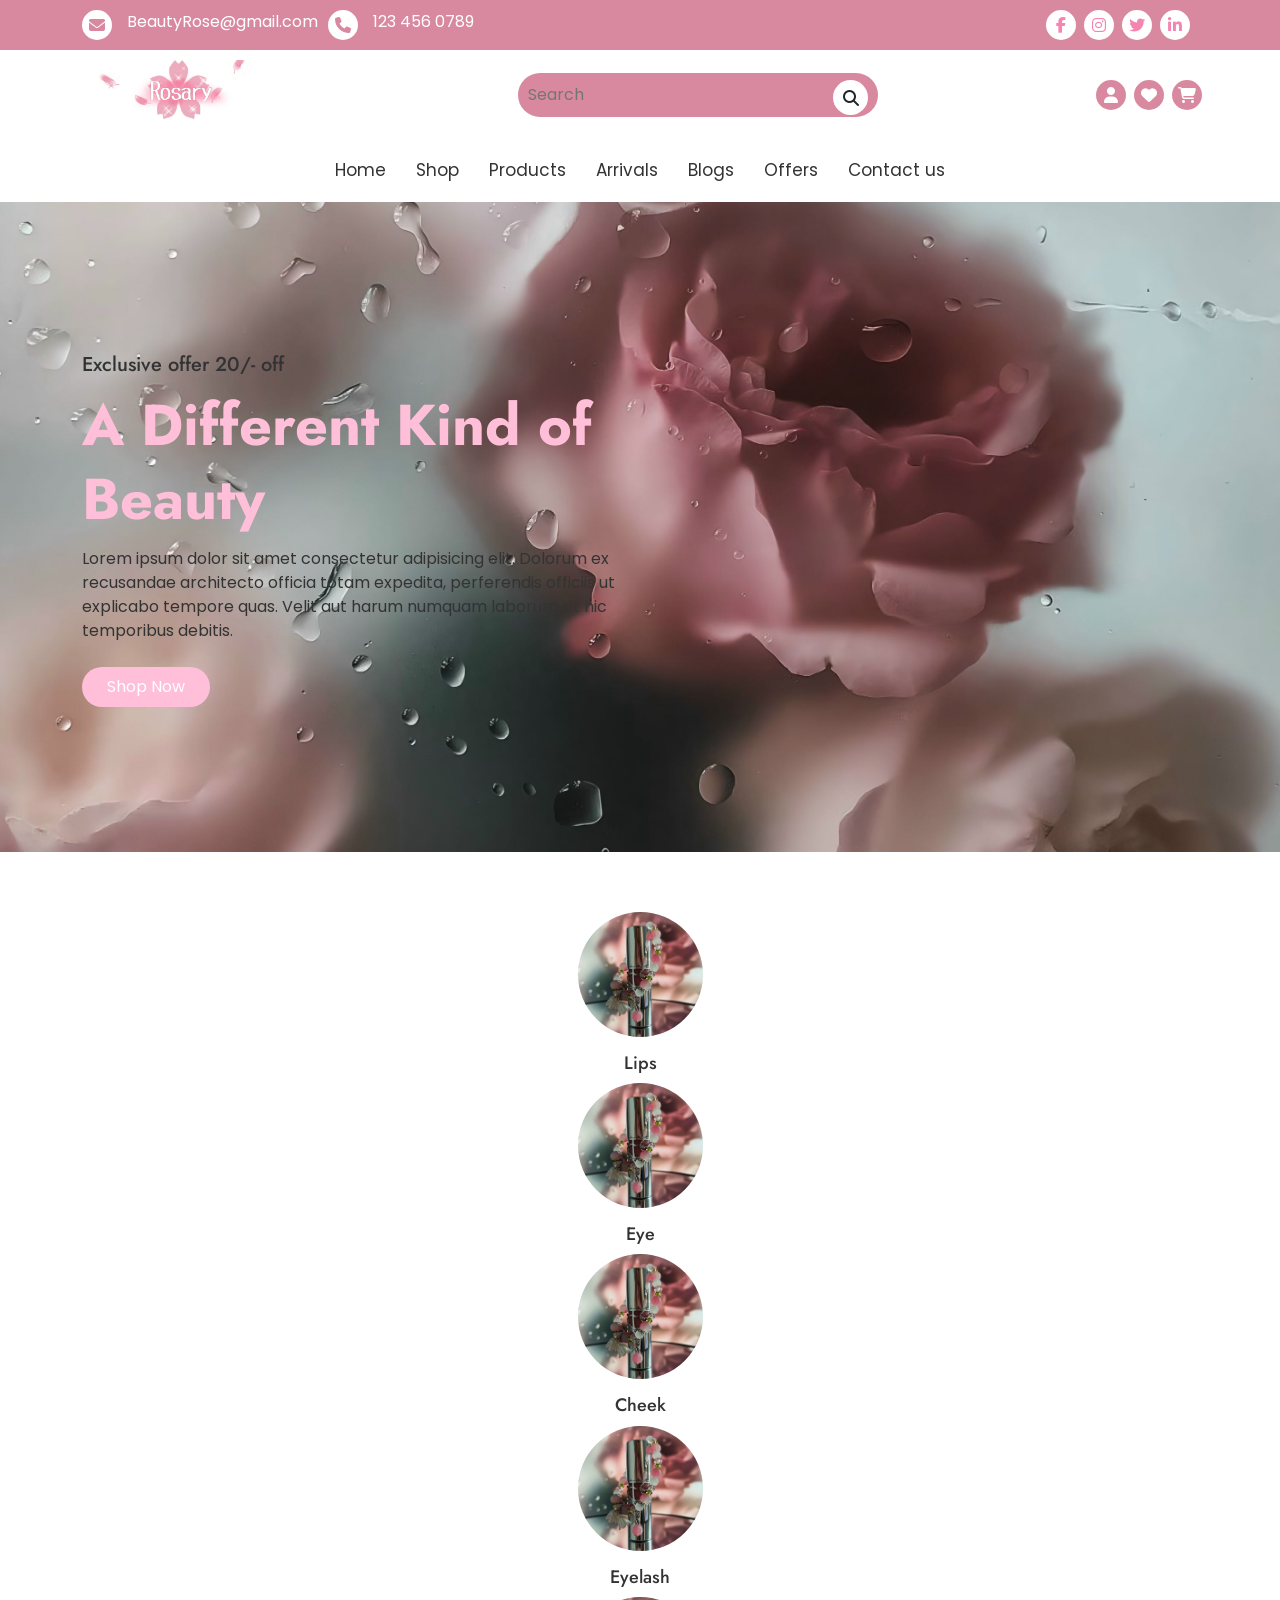
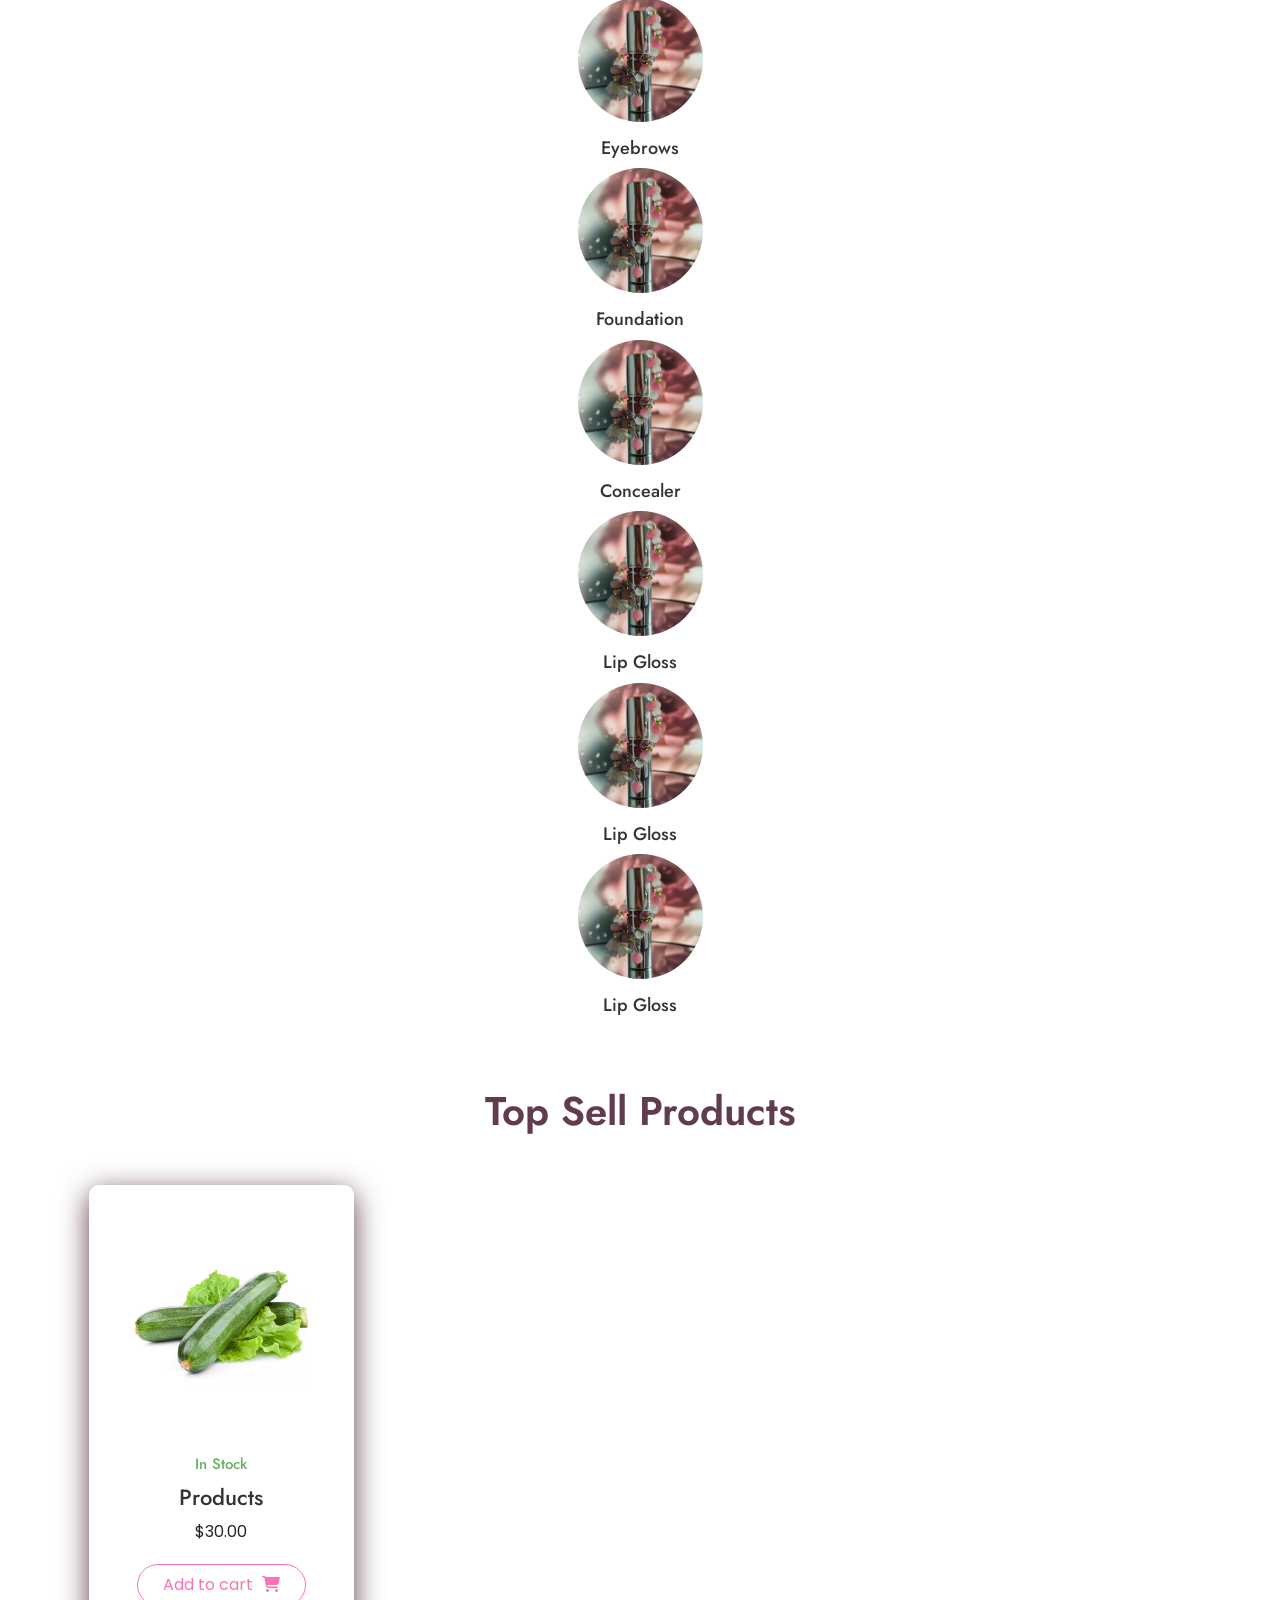
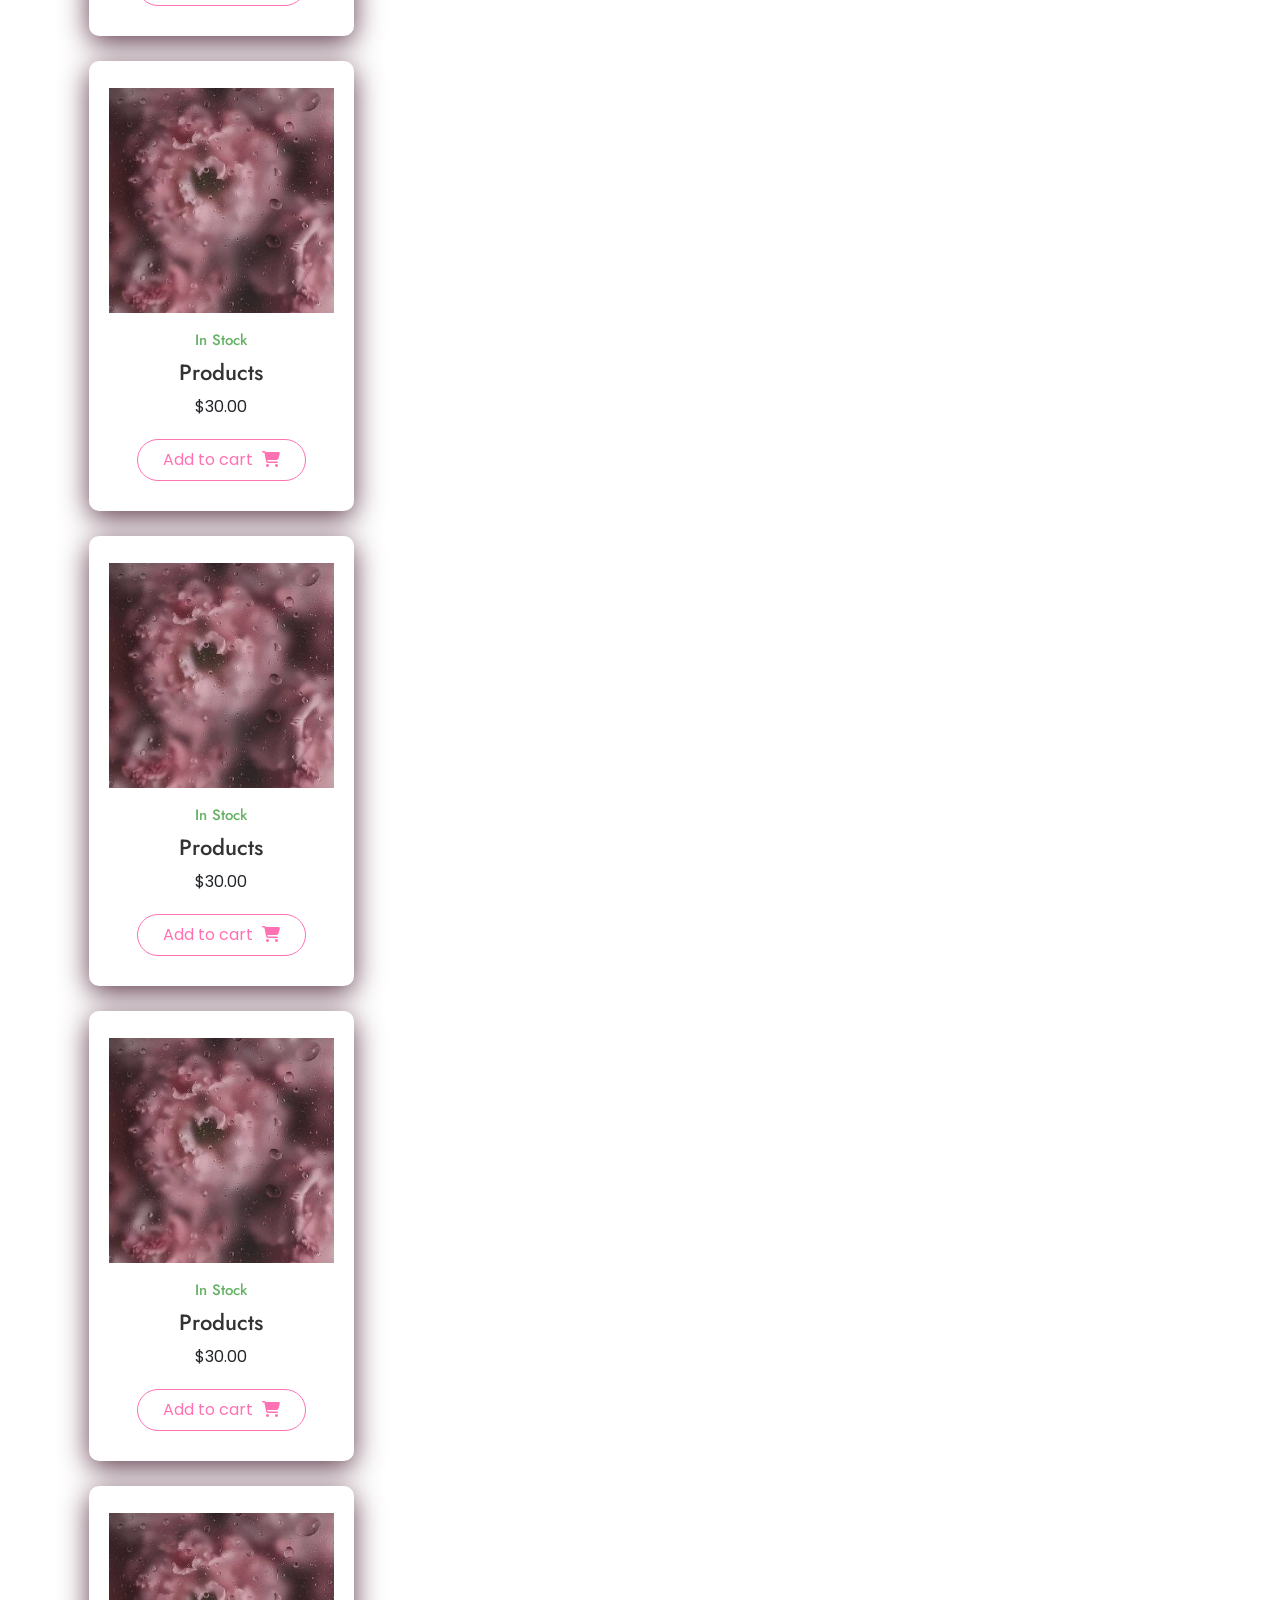
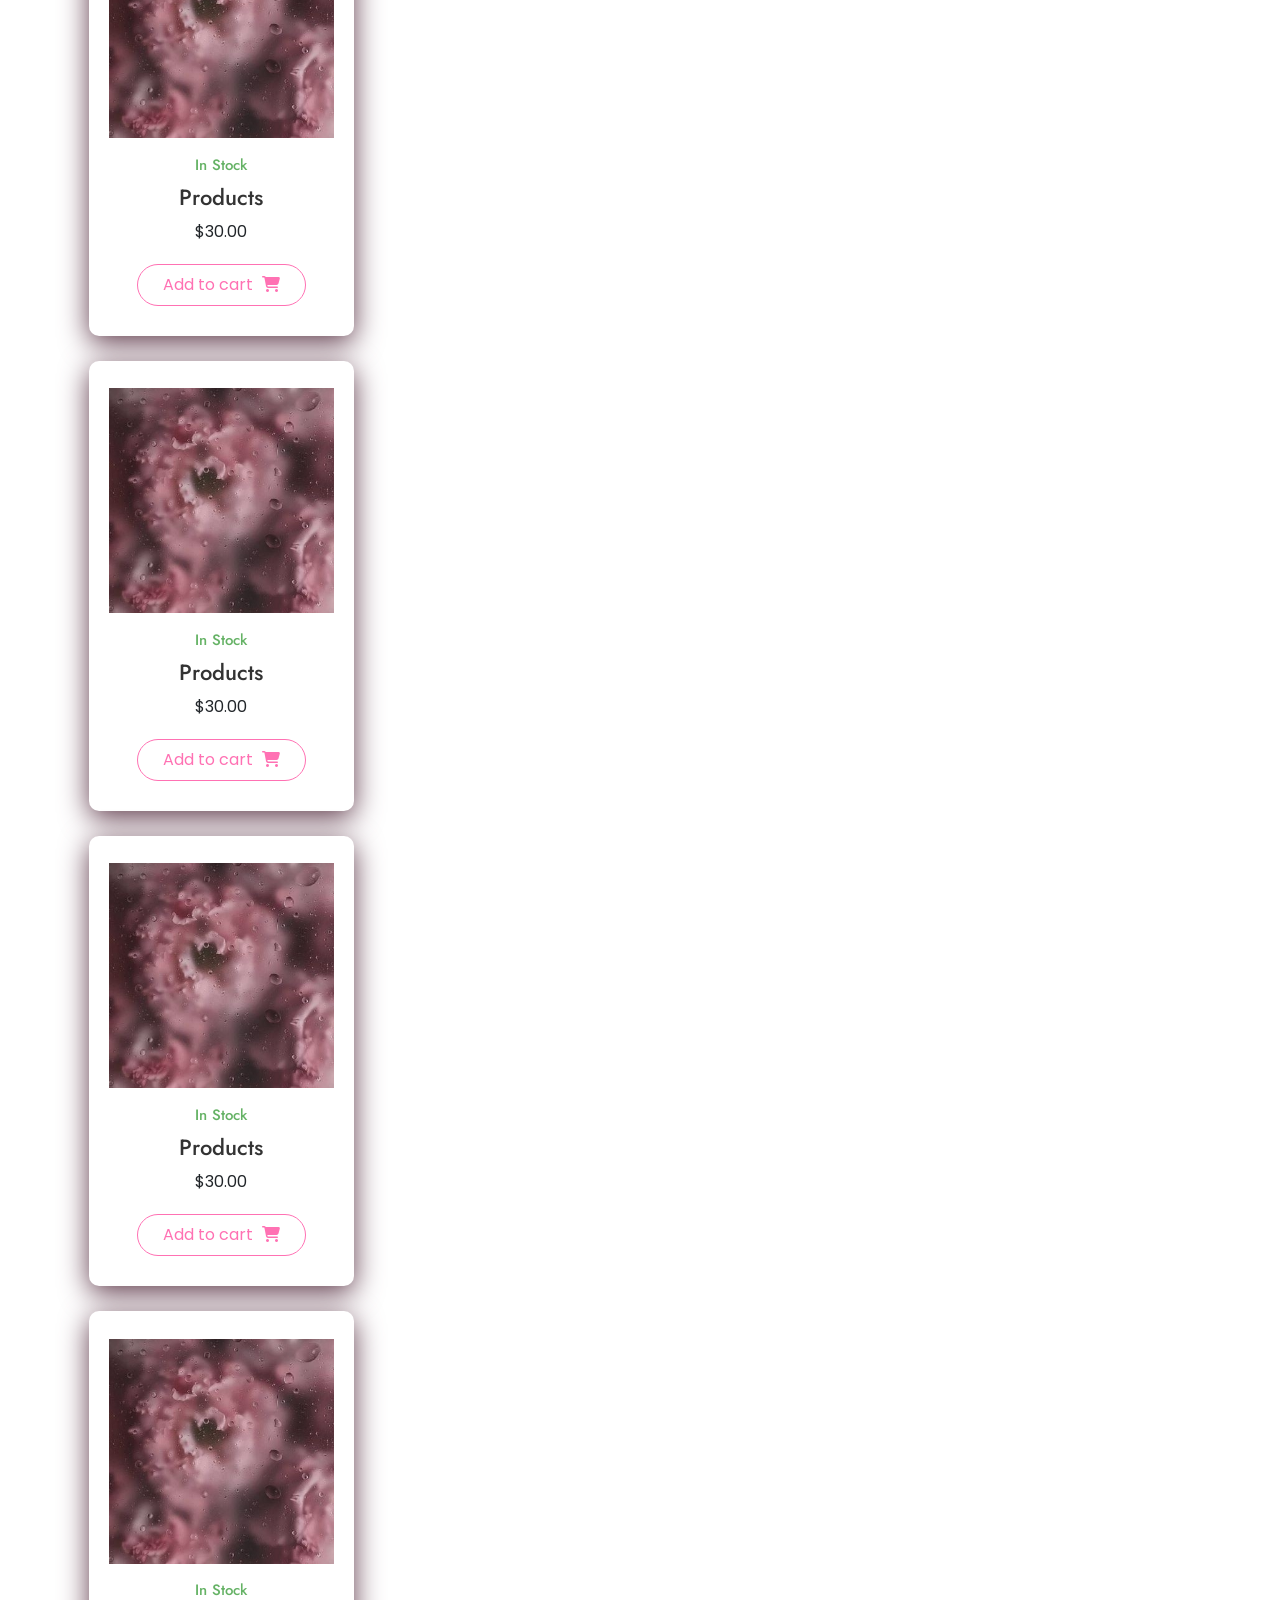
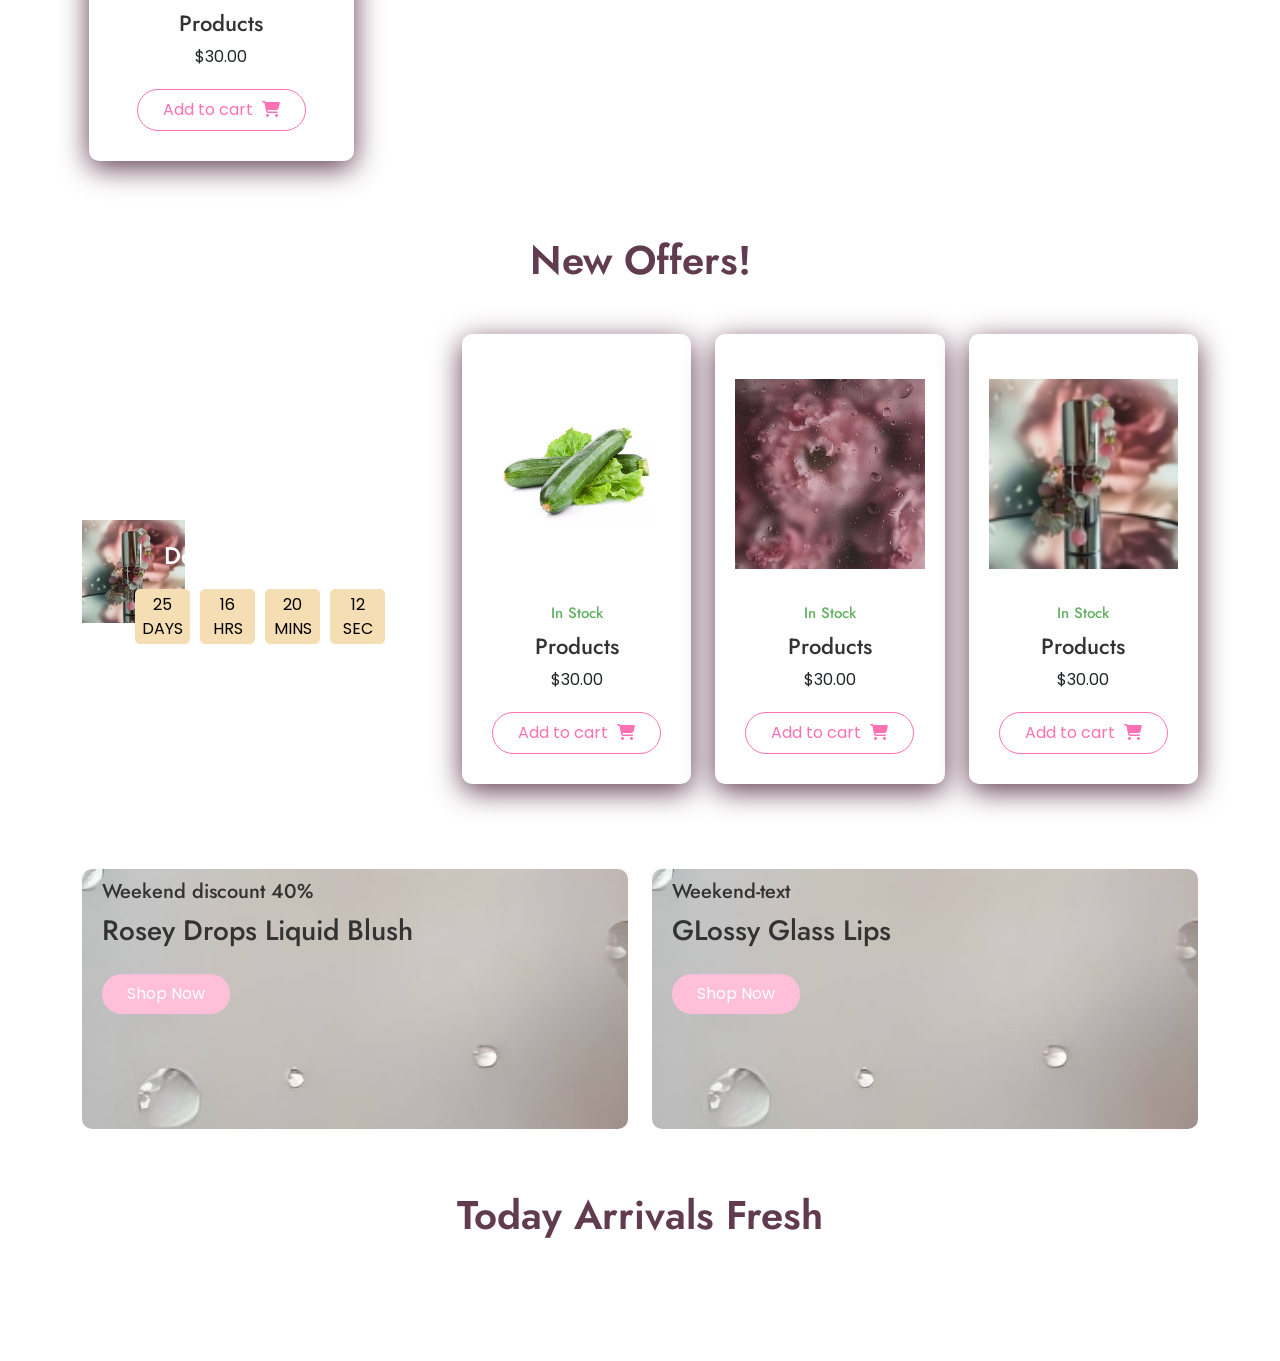
==== index.html @ 90cbfa86 "Add files via upload" ====
<!DOCTYPE html>
<html lang="en">

<head>
    <meta charset="UTF-8">
    <meta name="viewport" content="width=device-width, initial-scale=1.0">
    <title> Beauty Rosary</title>
    <!-- bootsrap css  -->
    <link href="https://cdn.jsdelivr.net/npm/bootstrap@5.3.6/dist/css/bootstrap.min.css" rel="stylesheet"
        integrity="sha384-4Q6Gf2aSP4eDXB8Miphtr37CMZZQ5oXLH2yaXMJ2w8e2ZtHTl7GptT4jmndRuHDT" crossorigin="anonymous">
    <!-- for icons  -->
    <link rel="stylesheet" href="https://cdnjs.cloudflare.com/ajax/libs/font-awesome/6.7.2/css/all.min.css"
        integrity="sha512-Evv84Mr4kqVGRNSgIGL/F/aIDqQb7xQ2vcrdIwxfjThSH8CSR7PBEakCr51Ck+w+/U6swU2Im1vVX0SVk9ABhg=="
        crossorigin="anonymous" referrerpolicy="no-referrer" />
    <link rel="stylesheet" type="text/css" href="https://cdn.jsdelivr.net/npm/slick-carousel@1.8.1/slick/slick.css" />

    <!-- custome css  -->
    <link rel="stylesheet" href="style.css">
</head>

<body>

    <main>
        <div class="top-header">
            <div class="container">
                <div class="top-content">
                    <div class="top-flex">
                        <li>
                            <a href=""><i class="fa-solid fa-envelope"></i>BeautyRose@gmail.com</a>
                            <a href=""><i class="fa-solid fa-phone"></i>123 456 0789</a>
                        </li>
                    </div>
                    <div class="top-social">
                        <ul>
                            <li><a href=""><i class="fa-brands fa-facebook-f" style="color: #f585b0;"></i></a></li>
                            <li><a href=""><i class="fa-brands fa-instagram" style="color: #f585b0;"></i></a></li>
                            <li><a href=""><i class="fa-brands fa-twitter" style="color: #f585b0;"></i></a></li>
                            <li><a href=""><i class="fa-brands fa-linkedin-in" style="color: #f585b0;"></i></a></li>

                        </ul>
                    </div>
                </div>
            </div>
        </div>

        <header class="header-main">
            <div class="container">
                <div class="logo"><img src="img/logo2.png" alt=""></div>
                <div class="head-search">
                    <form action="">
                        <input type="text" style="color: white;" placeholder="Search">
                        <i class="fa-solid fa-magnifying-glass"></i>
                    </form>
                </div>
                <div class="header-icons">
                    <ul>
                        <li><a href=""><i class="fa-solid fa-user"></i></a></li>
                        <li><a href=""><i class="fa-solid fa-heart"></i></a></li>
                        <li><a href=""><i class="fa-solid fa-cart-shopping"></i></a></li>
                    </ul>
                </div>

            </div>
        </header>

        <nav class="navbar">
            <div class="container text-center">
                <ul>
                    <li><a href="">Home</a></li>
                    <li><a href="">Shop</a></li>
                    <li><a href="">Products</a></li>
                    <li><a href="">Arrivals</a></li>
                    <li><a href="">Blogs</a></li>
                    <li><a href="">Offers</a></li>
                    <li><a href="">Contact us</a></li>
                </ul>
            </div>
        </nav>

        <!-- lets now creat a banner  -->


        <section class="banner-sec" style="background-image: url(img/IMG_5575.jpg);">
            <div class="container">
                <div class="header-main-text">
                    <h5>Exclusive offer 20/- off</h5>
                    <h1>A Different Kind of Beauty</h1>
                    <p>Lorem ipsum dolor sit amet consectetur adipisicing elit. Dolorum ex recusandae architecto officia
                        totam expedita, perferendis
                        officiis ut explicabo tempore quas. Velit aut harum numquam laborum sit hic temporibus debitis.
                    </p>
                    <div class="nav-btn mt-4"><a href="">Shop Now</a></div>
                </div>
            </div>
        </section>

        <!-- lets make category -->
        <div class="gradient-background">
            <section class="item-header-sec py-5">
                <div class="container">
                    <div class="item-slider text-center">

                        <div class="items-header">
                            <img src="img/lip.jpg" alt="">
                            <h4>Lips</h4>
                        </div>

                        <div class="items-header">
                            <img src="img/lip.jpg" alt="">
                            <h4>Eye</h4>
                        </div>

                        <div class="items-header">
                            <img src="img/lip.jpg" alt="">
                            <h4>Cheek</h4>
                        </div>

                        <div class="items-header">
                            <img src="img/lip.jpg" alt="">
                            <h4>Eyelash</h4>
                        </div>

                        <div class="items-header">
                            <img src="img/lip.jpg" alt="">
                            <h4>Eyebrows</h4>
                        </div>

                        <div class="items-header">
                            <img src="img/lip.jpg" alt="">
                            <h4>Foundation</h4>
                        </div>

                        <div class="items-header">
                            <img src="img/lip.jpg" alt="">
                            <h4>Concealer</h4>
                        </div>

                        <div class="items-header">
                            <img src="img/lip.jpg" alt="">
                            <h4>Lip Gloss</h4>
                        </div>

                        <div class="items-header">
                            <img src="img/lip.jpg" alt="">
                            <h4>Lip Gloss</h4>
                        </div>

                        <div class="items-header">
                            <img src="img/lip.jpg" alt="">
                            <h4>Lip Gloss</h4>
                        </div>


                    </div>
                </div>
            </section>

            <!-- lets make products section  -->
            <section class="product-sec pb-5">
                <div class="container">

                    <h2 class="title text-center">Top Sell Products</h2>

                    <div class="product-slider mt-5">

                        <div class="col-md-3">
                            <div class="product-box">
                                <div class="pr-icons">
                                    <ul>
                                        <li><a href=""><i class="fa-solid fa-user"></i></a></li>
                                        <li><a href=""><i class="fa-solid fa-heart"></i></a></li>
                                        <li><a href=""><i class="fa-solid fa-eye"></i></a></li>
                                    </ul>
                                </div>

                                <div class="pr-img">
                                    <img src="img/product-img.png" alt=""> <!-- products image  -->
                                </div>

                                <div class="pr-text">
                                    <h6>In Stock</h6>
                                    <h5>Products</h5>
                                    <span class="Price">$30.00 </span>
                                    <div class="cart-btn"><a href="">Add to cart <i
                                                class="fa-solid fa-cart-shopping"></i></a></div>

                                </div>
                            </div>
                        </div>

                        <div class="col-md-3">
                            <div class="product-box">
                                <div class="pr-icons">
                                    <ul>
                                        <li><a href=""><i class="fa-solid fa-user"></i></a></li>
                                        <li><a href=""><i class="fa-solid fa-heart"></i></a></li>
                                        <li><a href=""><i class="fa-solid fa-eye"></i></a></li>
                                    </ul>
                                </div>
                                <div class="pr-img">
                                    <img src="img/Screenshot 2025-06-12 221124.jpg" alt=""> <!-- products image  -->
                                </div>
                                <div class="pr-text">
                                    <h6>In Stock</h6>
                                    <h5>Products</h5>
                                    <span class="Price">$30.00 </span>
                                    <div class="cart-btn"><a href="">Add to cart <i
                                                class="fa-solid fa-cart-shopping"></i></a></div>

                                </div>
                            </div>
                        </div>

                        <div class="col-md-3">
                            <div class="product-box">
                                <div class="pr-icons">
                                    <ul>
                                        <li><a href=""><i class="fa-solid fa-user"></i></a></li>
                                        <li><a href=""><i class="fa-solid fa-heart"></i></a></li>
                                        <li><a href=""><i class="fa-solid fa-eye"></i></a></li>
                                    </ul>
                                </div>

                                <div class="pr-img">
                                    <img src="img/Screenshot 2025-06-12 221124.jpg" alt=""> <!-- products image  -->
                                </div>

                                <div class="pr-text">
                                    <h6>In Stock</h6>
                                    <h5>Products</h5>
                                    <span class="Price">$30.00 </span>
                                    <div class="cart-btn"><a href="">Add to cart <i
                                                class="fa-solid fa-cart-shopping"></i></a></div>

                                </div>
                            </div>
                        </div>

                        <div class="col-md-3">
                            <div class="product-box">
                                <div class="pr-icons">
                                    <ul>
                                        <li><a href=""><i class="fa-solid fa-user"></i></a></li>
                                        <li><a href=""><i class="fa-solid fa-heart"></i></a></li>
                                        <li><a href=""><i class="fa-solid fa-eye"></i></a></li>
                                    </ul>
                                </div>

                                <div class="pr-img">
                                    <img src="img/Screenshot 2025-06-12 221124.jpg" alt=""> <!-- products image  -->
                                </div>

                                <div class="pr-text">
                                    <h6>In Stock</h6>
                                    <h5>Products</h5>
                                    <span class="Price">$30.00 </span>
                                    <div class="cart-btn"><a href="">Add to cart <i
                                                class="fa-solid fa-cart-shopping"></i></a></div>

                                </div>

                            </div>
                        </div>

                        <div class="col-md-3">
                            <div class="product-box">
                                <div class="pr-icons">
                                    <ul>
                                        <li><a href=""><i class="fa-solid fa-user"></i></a></li>
                                        <li><a href=""><i class="fa-solid fa-heart"></i></a></li>
                                        <li><a href=""><i class="fa-solid fa-eye"></i></a></li>
                                    </ul>
                                </div>

                                <div class="pr-img">
                                    <img src="img/Screenshot 2025-06-12 221124.jpg" alt=""> <!-- products image  -->
                                </div>

                                <div class="pr-text">
                                    <h6>In Stock</h6>
                                    <h5>Products</h5>
                                    <span class="Price">$30.00 </span>
                                    <div class="cart-btn"><a href="">Add to cart <i
                                                class="fa-solid fa-cart-shopping"></i></a></div>

                                </div>

                            </div>
                        </div>

                        <div class="col-md-3">
                            <div class="product-box">

                                <div class="pr-icons">
                                    <ul>
                                        <li><a href=""><i class="fa-solid fa-user"></i></a></li>
                                        <li><a href=""><i class="fa-solid fa-heart"></i></a></li>
                                        <li><a href=""><i class="fa-solid fa-eye"></i></a></li>
                                    </ul>
                                </div>

                                <div class="pr-img">
                                    <img src="img/Screenshot 2025-06-12 221124.jpg" alt=""> <!-- products image  -->
                                </div>

                                <div class="pr-text">
                                    <h6>In Stock</h6>
                                    <h5>Products</h5>
                                    <span class="Price">$30.00 </span>
                                    <div class="cart-btn"><a href="">Add to cart <i
                                                class="fa-solid fa-cart-shopping"></i></a></div>

                                </div>

                            </div>
                        </div>

                        <div class="col-md-3">
                            <div class="product-box">

                                <div class="pr-icons">
                                    <ul>
                                        <li><a href=""><i class="fa-solid fa-user"></i></a></li>
                                        <li><a href=""><i class="fa-solid fa-heart"></i></a></li>
                                        <li><a href=""><i class="fa-solid fa-eye"></i></a></li>
                                    </ul>
                                </div>

                                <div class="pr-img">
                                    <img src="img/Screenshot 2025-06-12 221124.jpg" alt=""> <!-- products image  -->
                                </div>

                                <div class="pr-text">
                                    <h6>In Stock</h6>
                                    <h5>Products</h5>
                                    <span class="Price">$30.00 </span>
                                    <div class="cart-btn"><a href="">Add to cart <i
                                                class="fa-solid fa-cart-shopping"></i></a></div>

                                </div>

                            </div>
                        </div>

                        <div class="col-md-3">
                            <div class="product-box">

                                <div class="pr-icons">
                                    <ul>
                                        <li><a href=""><i class="fa-solid fa-user"></i></a></li>
                                        <li><a href=""><i class="fa-solid fa-heart"></i></a></li>
                                        <li><a href=""><i class="fa-solid fa-eye"></i></a></li>
                                    </ul>
                                </div>

                                <div class="pr-img">
                                    <img src="img/Screenshot 2025-06-12 221124.jpg" alt=""> <!-- products image  -->
                                </div>

                                <div class="pr-text">
                                    <h6>In Stock</h6>
                                    <h5>Products</h5>
                                    <span class="Price">$30.00 </span>
                                    <div class="cart-btn"><a href="">Add to cart <i
                                                class="fa-solid fa-cart-shopping"></i></a></div>

                                </div>
                            </div>
                        </div>

                    </div>
                </div>

            </section>

        </div>

        <!-- change the text as per choices  -->


        <!-- lets make another section  -->

        <section class="product-item-sec">
            <div class="container">

                <h2 class="title text-center"> New Offers!</h2>

                <div class="row mt-5 align-items-center">

                    <div class="col-lg-4">
                        <div class="product-timer">
                            <img src="img/IMG_5577.jpg" alt="">

                            <div class="product-time">
                                <div class="pr-time-text">
                                    <h4 class="text-white">Deals of the Week</h4>
                                </div>

                                <div class="timer-flex">
                                    <ul>
                                        <li>
                                            25
                                            <span>DAYS</span>
                                        </li>
                                        <li>
                                            16
                                            <span>HRS</span>
                                        </li>
                                        <li>
                                            20
                                            <span>MINS</span>
                                        </li>
                                        <li>
                                            12
                                            <span>SEC</span>
                                        </li>
                                    </ul>
                                </div>
                                <p class="text-white mt-2">Lorem ipsum dolor sit amet,
                                    consectetur adipisicing elit. Esse, aut.</p>

                            </div>
                        </div>
                    </div>

                    <div class="col-md-8">
                        <!-- first add row  -->
                         <div class="row">
                        <div class="col-md-4">
                            <div class="product-box">

                                <div class="pr-icons">
                                    <ul>
                                        <li><a href=""><i class="fa-solid fa-user"></i></a></li>
                                        <li><a href=""><i class="fa-solid fa-heart"></i></a></li>
                                        <li><a href=""><i class="fa-solid fa-eye"></i></a></li>
                                    </ul>
                                </div>

                                <div class="pr-img">
                                    <img src="img/product-img.png" alt=""> <!-- products image  -->
                                </div>

                                <div class="pr-text">
                                    <h6>In Stock</h6>
                                    <h5>Products</h5>
                                    <span class="Price">$30.00 </span>
                                    <div class="cart-btn"><a href="">Add to cart <i
                                                class="fa-solid fa-cart-shopping"></i></a></div>

                                </div>
                            </div>
                        </div>

                        

                        <div class="col-md-4">
                            <div class="product-box">

                                <div class="pr-icons">
                                    <ul>
                                        <li><a href=""><i class="fa-solid fa-user"></i></a></li>
                                        <li><a href=""><i class="fa-solid fa-heart"></i></a></li>
                                        <li><a href=""><i class="fa-solid fa-eye"></i></a></li>
                                    </ul>
                                </div>

                                <div class="pr-img">
                                    <img src="img/Screenshot 2025-06-12 221124.jpg" alt=""> <!-- products image  -->
                                </div>

                                <div class="pr-text">
                                    <h6>In Stock</h6>
                                    <h5>Products</h5>
                                    <span class="Price">$30.00 </span>
                                    <div class="cart-btn"><a href="">Add to cart <i
                                                class="fa-solid fa-cart-shopping"></i></a></div>

                                </div>
                            </div>
                        </div>

                        <div class="col-md-4">
                            <div class="product-box">

                                <div class="pr-icons">
                                    <ul>
                                        <li><a href=""><i class="fa-solid fa-user"></i></a></li>
                                        <li><a href=""><i class="fa-solid fa-heart"></i></a></li>
                                        <li><a href=""><i class="fa-solid fa-eye"></i></a></li>
                                    </ul>
                                </div>

                                <div class="pr-img">
                                    <img src="img/IMG_5577.jpg" alt=""> <!-- products image  -->
                                </div>

                                <div class="pr-text">
                                    <h6>In Stock</h6>
                                    <h5>Products</h5>
                                    <span class="Price">$30.00 </span>
                                    <div class="cart-btn"><a href="">Add to cart <i
                                                class="fa-solid fa-cart-shopping"></i></a></div>

                                </div>
                            </div>
                        </div>
                    </div>

                </div>
             </div>




            </div>
        </section>


        <!-- letts make weekends section  -->

        <section class="weekend-sec py-5">
            <div class="container">
                <div class="row">
                    <div class="col-lg-6">
                        <div class="weekend-main" style="background: url(img/IMG_5575.jpg);">
                        <div class="weekend-text">
                            <h5>Weekend discount 40%</h5>
                            <h3>Rosey Drops Liquid Blush</h3>
                            <div class="nav-btn mt-4"><a href="">Shop Now</a></div>
                        </div>
                        </div>
                    </div>
                    <div class="col-lg-6">
                        <div class="weekend-main" style="background: url(img/IMG_5575.jpg);">
                            <div class="weekend-text">
                                <h5>Weekend-text</h5>
                                <h3>GLossy Glass Lips</h3>
                                <div class="nav-btn mt-4"><a href="">Shop Now</a></div>
                            </div>

                        </div>
                    </div>
                </div>
            </div>
        </section>


        <!-- lets make a full product lists showing in 2 -rows  -->
          <!-- copy the above products and pasted here just changing the look n feel img text as per choices  -->

          <section class="product-sec pb-5">
            <div class="container">

                <h2 class="title text-center">Today Arrivals Fresh</h2>
                <!-- adding the timser here too  -->

                <div class="row mt-5">
                    <div class="col-lg-4">
                        <div class="product-timer">
                            <img src="images" alt="">

                            <div class="product-time">
                                <div class="pr-time-text">
                                    <h4 class="text-white">Deals of the Week</h4>
                                </div>

                                <div class="timer-flex">

                                </div>



                            </div>



                        </div>
                    </div>
                </div>
            </div>

          </section>


















    </main>



    <!-- bootsrap js  -->
    <script src="https://cdn.jsdelivr.net/npm/bootstrap@5.3.6/dist/js/bootstrap.bundle.min.js"
        integrity="sha384-j1CDi7MgGQ12Z7Qab0qlWQ/Qqz24Gc6BM0thvEMVjHnfYGF0rmFCozFSxQBxwHKO"
        crossorigin="anonymous"></script>

    <!-- for slider  -->
    <script src="https://ajax.googleapis.com/ajax/libs/jquery/3.7.1/jquery.min.js"></script>

    <script type="text/javascript" src="https://cdn.jsdelivr.net/npm/slick-carousel@1.8.1/slick/slick.min.js"></script>

    <script src="script.js"></script>

</body>

</html>
---- style.css ----
/* lets style  */

/* first fonts  */

@import url('https://fonts.googleapis.com/css2?family=Jost:ital,wght@0,100..900;1,100..900&family=Poppins:ital,wght@0,100;0,200;0,300;0,400;0,500;0,600;0,700;0,800;0,900;1,100;1,200;1,300;1,400;1,500;1,600;1,700;1,800;1,900&display=swap');






/* .gradient-background { 
    background-image: linear-gradient(to bottom,
            rgba(255, 240, 245, 0.1),
            rgba(197, 115, 150, 0.5),
            rgba(168, 84, 112, 0.37));
 }  */


* {
    margin: 0;
    padding: 0;
    box-sizing: border-box;
    font-family: "Poppins", sans-serif;

}

:root {
    --primary-color: #d0e7d8;
    --secondary-color: #d889a0;

}

h1,
h2,
h3,
h4,
h5,
h6 {
    transition: .4s ease;
    line-height: 1.3;
    font-family: "Jost", sans-serif;
    color: #333;
}

p,
li,
a {
    font-size: 16px;
    color: #333;
    font-family: "Poppins", sans-serif;
    text-decoration: none;

}

img {
    max-width: auto;
    transition: .4s ease;
}

ul,
ol {
    margin: 0;
    padding: 0;
}

li {
    list-style: none;
}

.top-header {
    background-color: var(--secondary-color);
    padding: 10px 0;
}

.top-content {
    display: flex;
    align-items: center;
    gap: 20px;
    justify-content: space-between;
}

.top-flex li {
    display: flex;
    align-items: center;
    gap: 10px;
}

.top-flex li a i {
    width: 30px;
    height: 30px;
    display: grid;
    place-content: center;
    background-color: white;
    color: var(--secondary-color);
    border-radius: 100%;
    margin-right: 8px;
}

.top-flex li a {
    color: white;
    display: flex;
    gap: 7px;
}

.top-social ul {
    display: flex;
    align-items: center;
}

.top-social ul li a {
    width: 30px;
    height: 30px;
    display: grid;
    place-content: center;
    background-color: white;
    color: var(--secondary-color);
    border-radius: 100%;
    margin-right: 8px;
}

.header-main .container {
    display: flex;
    align-items: center;
    justify-content: space-between;
    padding: 10px 0;

}

.logo img {
    width: 230px;
    height: auto;

}


.head-search form {
    width: 360px;
    position: relative;
}



.head-search form input {
    width: 100%;
    padding: 10px 10px;
    border-radius: 30px;
    color: rgb(105, 46, 95);
    position: relative;
    border: none;
    background-color: var(--secondary-color);
    outline: none;

}

.head-search form i {
    position: absolute;
    top: 7px;
    right: 10px;
    width: 35px;
    height: 35px;
    display: grid;
    place-content: center;
    border-radius: 100%;
    background-color: white;
}

.header-icons ul {
    display: flex;
    align-items: center;
}

.header-icons ul li a {
    width: 30px;
    height: 30px;
    display: grid;
    place-content: center;
    background-color: var(--secondary-color);
    color: white;
    border-radius: 100%;
    margin-right: 8px;
}

.navbar .container ul {
    display: flex;
    align-items: center;
    justify-content: center;
    text-align: center;
    width: 100%;
}

.navbar li a {
    display: inline-block;
    padding: 10px 15px;
    font-size: 17px;
}

section {
    position: relative;
}

.banner-sec {
    background-size: cover;
    background-position: center;
    padding: 100px 0;
    height: 650px;
}

.header-main-text {
    width: 55%;
    padding-top: 50px;
}

.header-main-text h1 {
    font-size: 3.6rem;
    font-weight: bold;
    color: rgb(255, 191, 216);
    margin: 10px 0;
}

.nav-btn a {
    display: inline-block;
    padding: 8px 25px;
    border-radius: 30px;
    background: rgb(255, 191, 216);
    color: white;
}

.items-header img {
    width: 125px;
    height: 125px;
    border-radius: 50%;
    max-width: 0 auto 10px;
}

.items-header h4 {
    font-size: 18px;
    align-items: center;
    margin-top: 15px;
    text-align: center;
}

.items-header {
    text-align: center;
    margin: auto;
}

.py-5 {
    padding: 60px 0 !important;


}

/* lets style  */

h2.title {
    font-size: 2.5rem;
    font-weight: 600;
    color: rgb(97, 60, 78);
    /* text-shadow: 2px 2px 5px rgba(158, 111, 135, 0.527); */
}

.product-box {
    width: 100%;
    text-align: center;
    box-shadow: rgba(97, 60, 77) 0px 7px 29px 0px; 
    border-radius: 10px;
    padding: 10px;
    transition: .4s ease;
    margin: 0 auto 25px;
    position: relative;
    background: white;
    overflow: hidden;
}

.pr-icons ul {
    display: flex;
    align-items: center;
    gap: 5px;
    transition: .4s ease;
    position: absolute;
    top: 20px;
    right: 20px;
    flex-direction: column;
    transform: translateX(100px);
}

.pr-icons ul li a {
    width: 35px;
    height: 35px;
    display: grid;
    place-content: center;
    background-color: var(--secondary-color);
    color: #333;
    border-radius: 100%;
    font-size: 14px;
}

.pr-img img {
    width: 100%;
    height:  260px;
    object-fit: contain;
    padding: 10px
    
}

.pr-text h6{
font-size: 15PX;
color: green ;
opacity: .6;
}

.pr-text h5 {
    font-size: 22px;
}

.cart-btn a {
    display: inline-block;
    padding: 8px 25px;
    background-color: transparent;
    border: 1px solid rgb(255, 113, 179);
    color: rgb(255, 113, 179);
    border-radius: 30px;
    margin-top: 20px;
    transition: .4s ease;
}

.cart-btn a i {
    margin-left: 5px;
   
}

.product-box:hover .pr-icons ul {
    transform: inherit;
    z-index: 9;
}

.product-box:hover img {
    transform: scale(1.2);
}

.pr-img {
    overflow: hidden;
}
.cart-btn a:hover {
    background-color: var(--secondary-color);
    color: white;
}

.pr-text {
    padding: 0 0 20px;
}

.product-slider .product-box {
    width: 95%;
    margin: 10px auto 25px;
}
.product-timer{
    position: relative;
    z-index: 9;
}

.product-time{
    position: absolute;
    top: 20px;
    padding: 0 20px;
    text-align: center;
}

.timer-flex ul {
    display: flex;
    align-items: center;
    width: 100%;
    justify-content: center;
}

.timer-flex ul li {
    width: 55px;
    height: 55px;
    display: grid;
    place-content: center;
    border-radius: 5px;
    background-color: wheat;
    color: #000;
    margin: 10px 5px;
    text-align: center;
}

/* lets style  */

.weekend-main {
    width: 100%;
    height: 260px;
    background-size: cover;
    padding: 10px 20px;
    background-repeat: no-repeat;
    overflow: hidden;
    border-radius: 10px;
    position: relative;
}
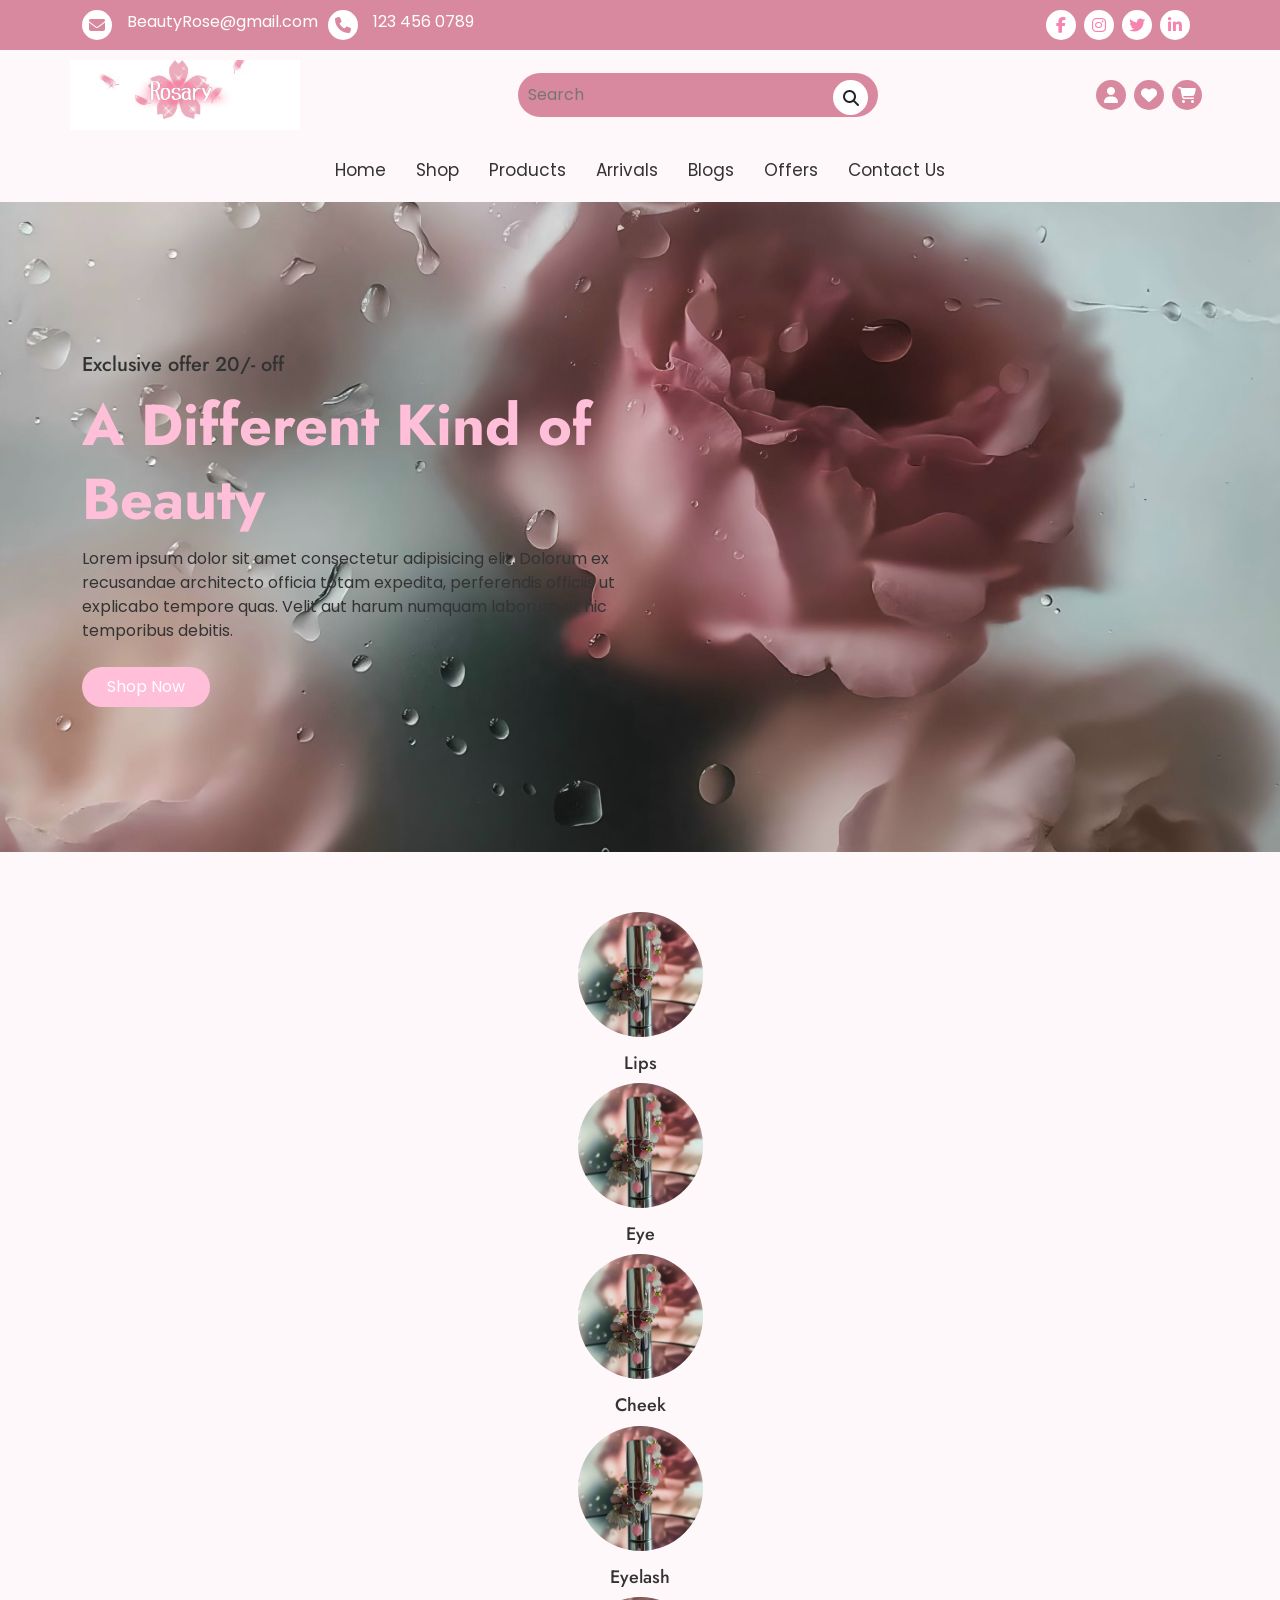
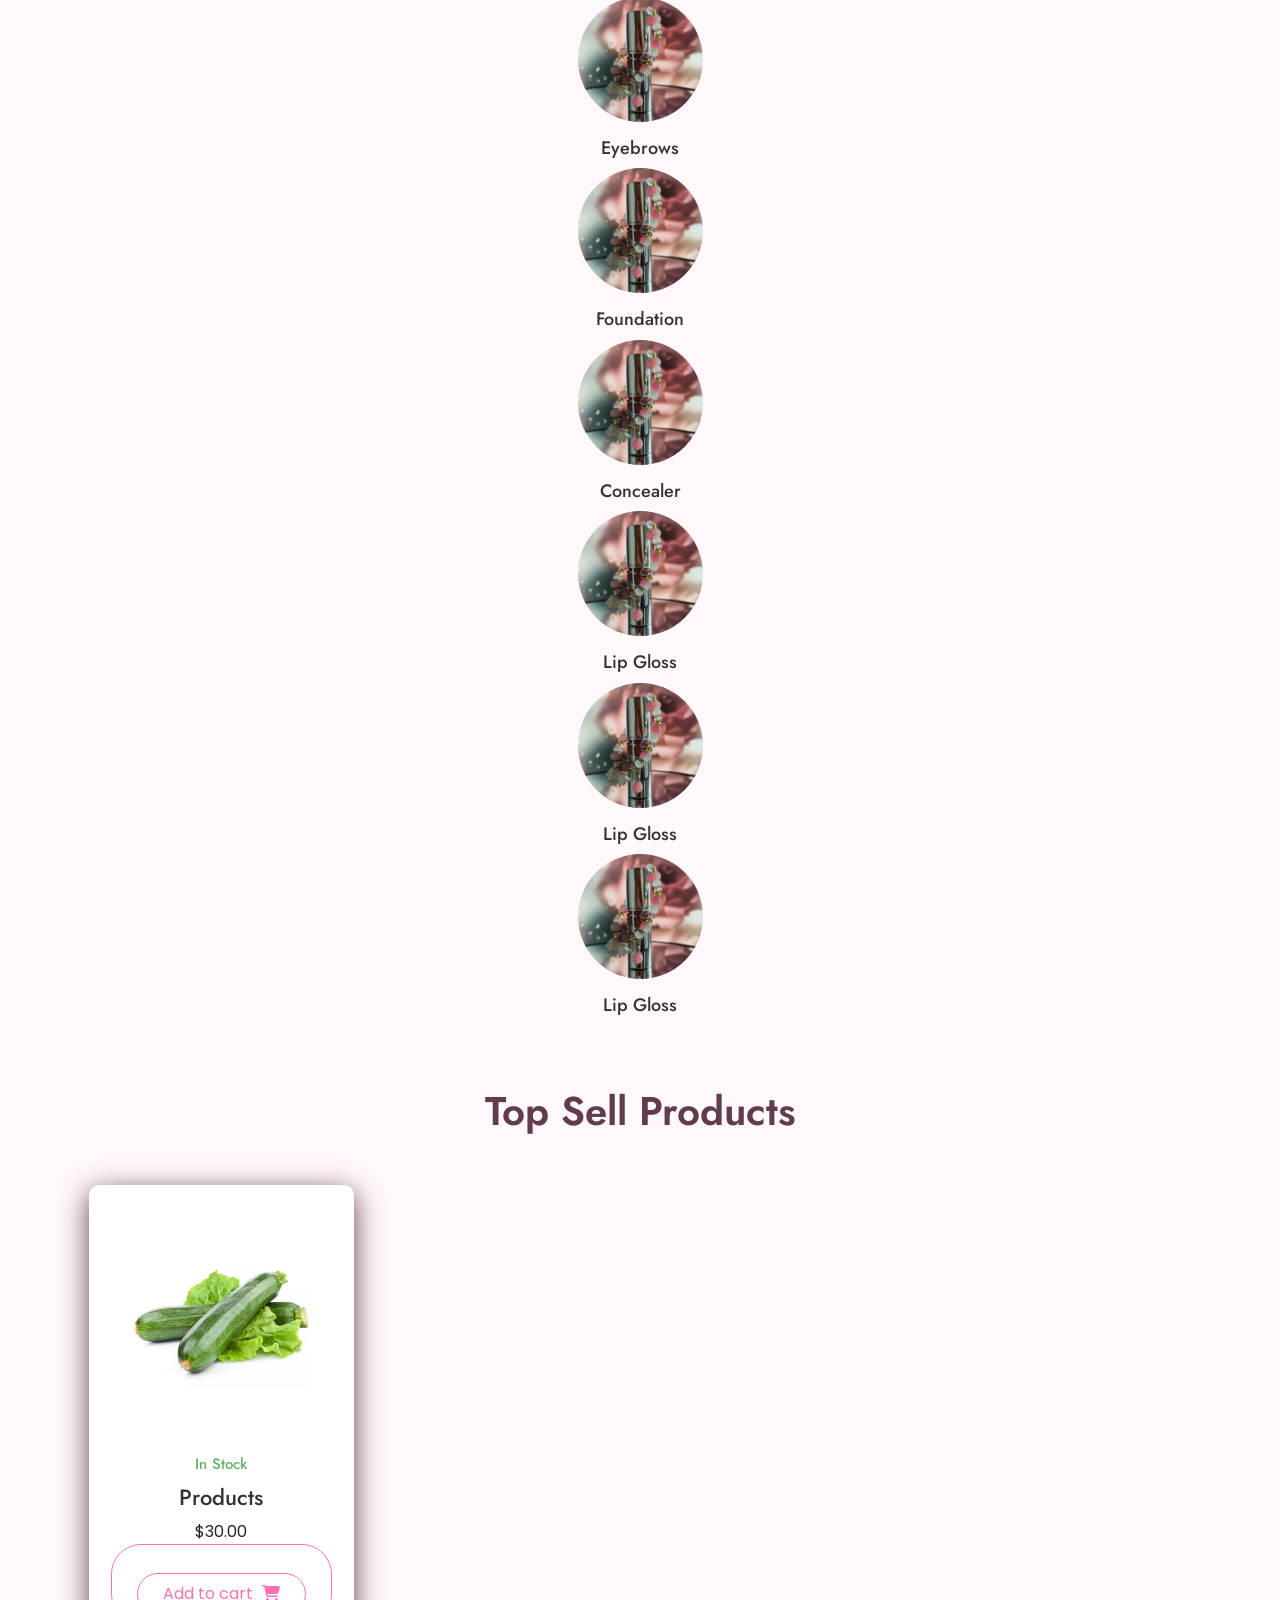
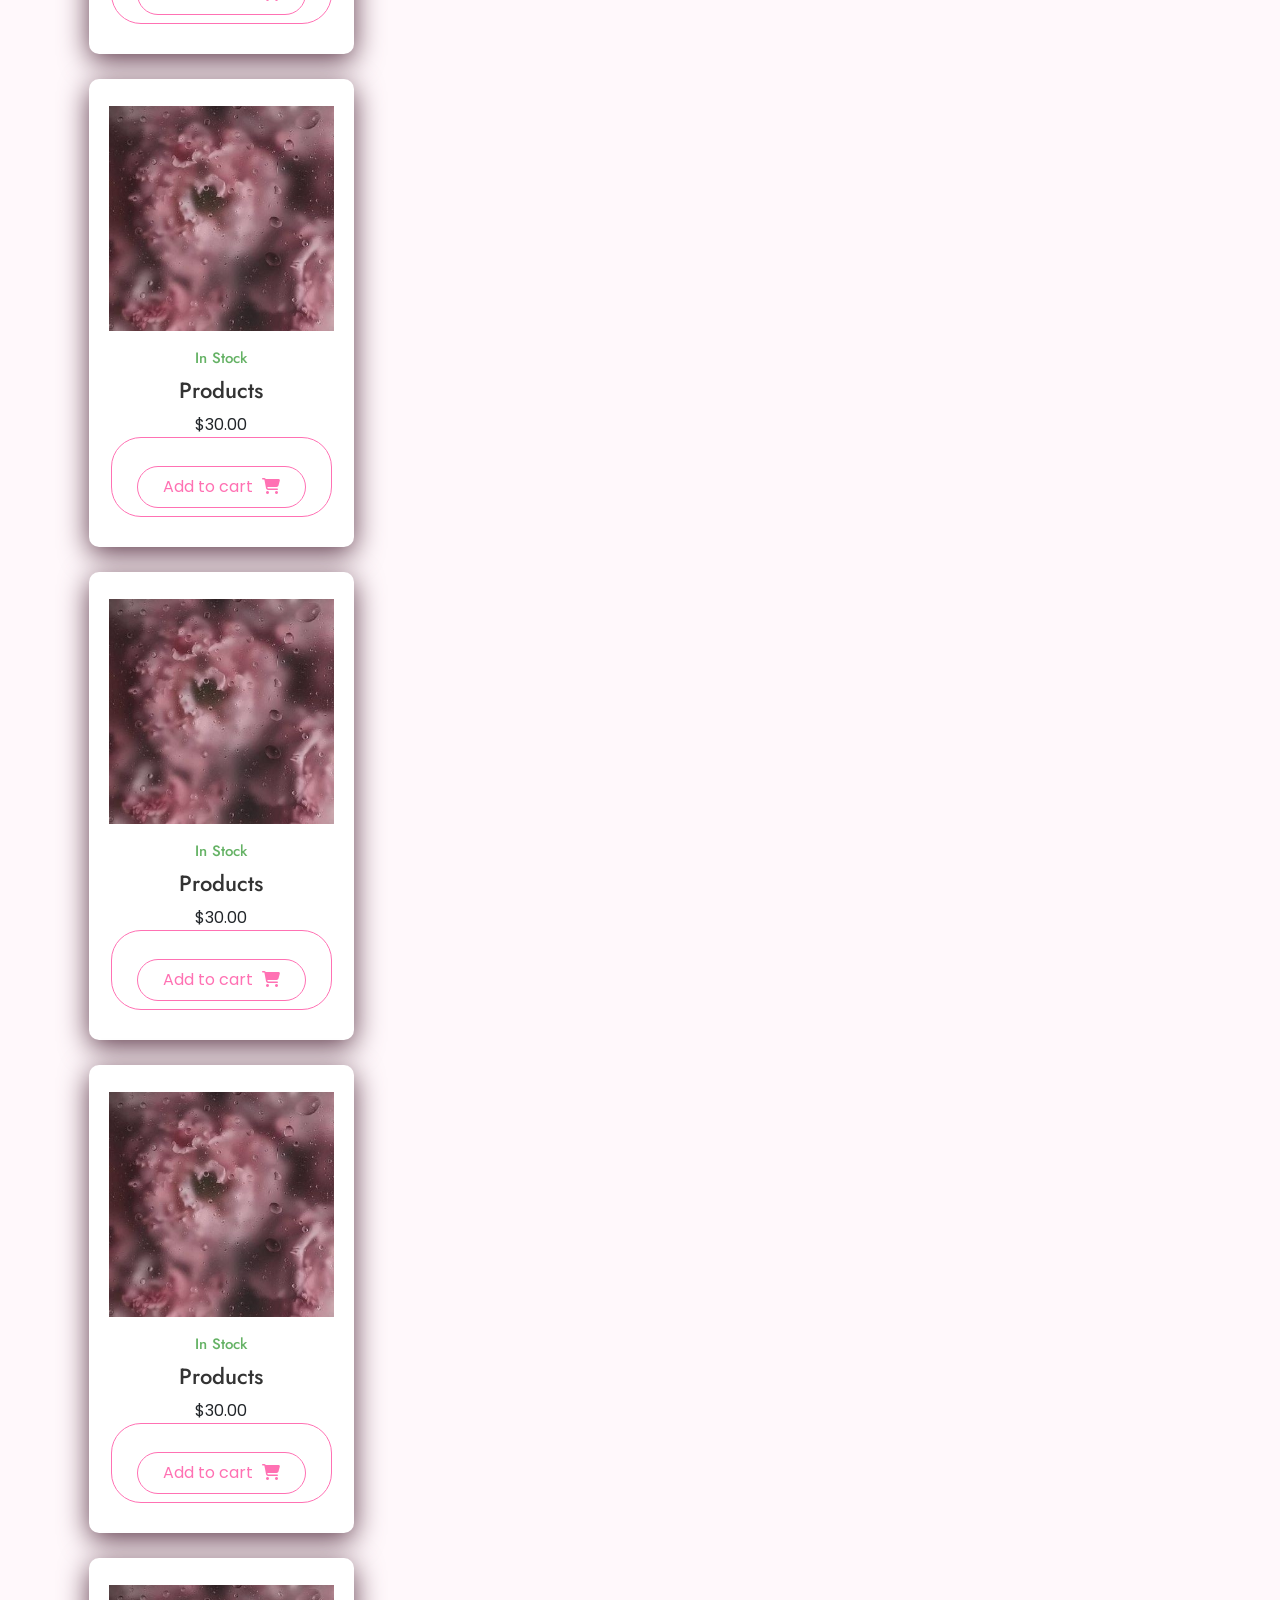
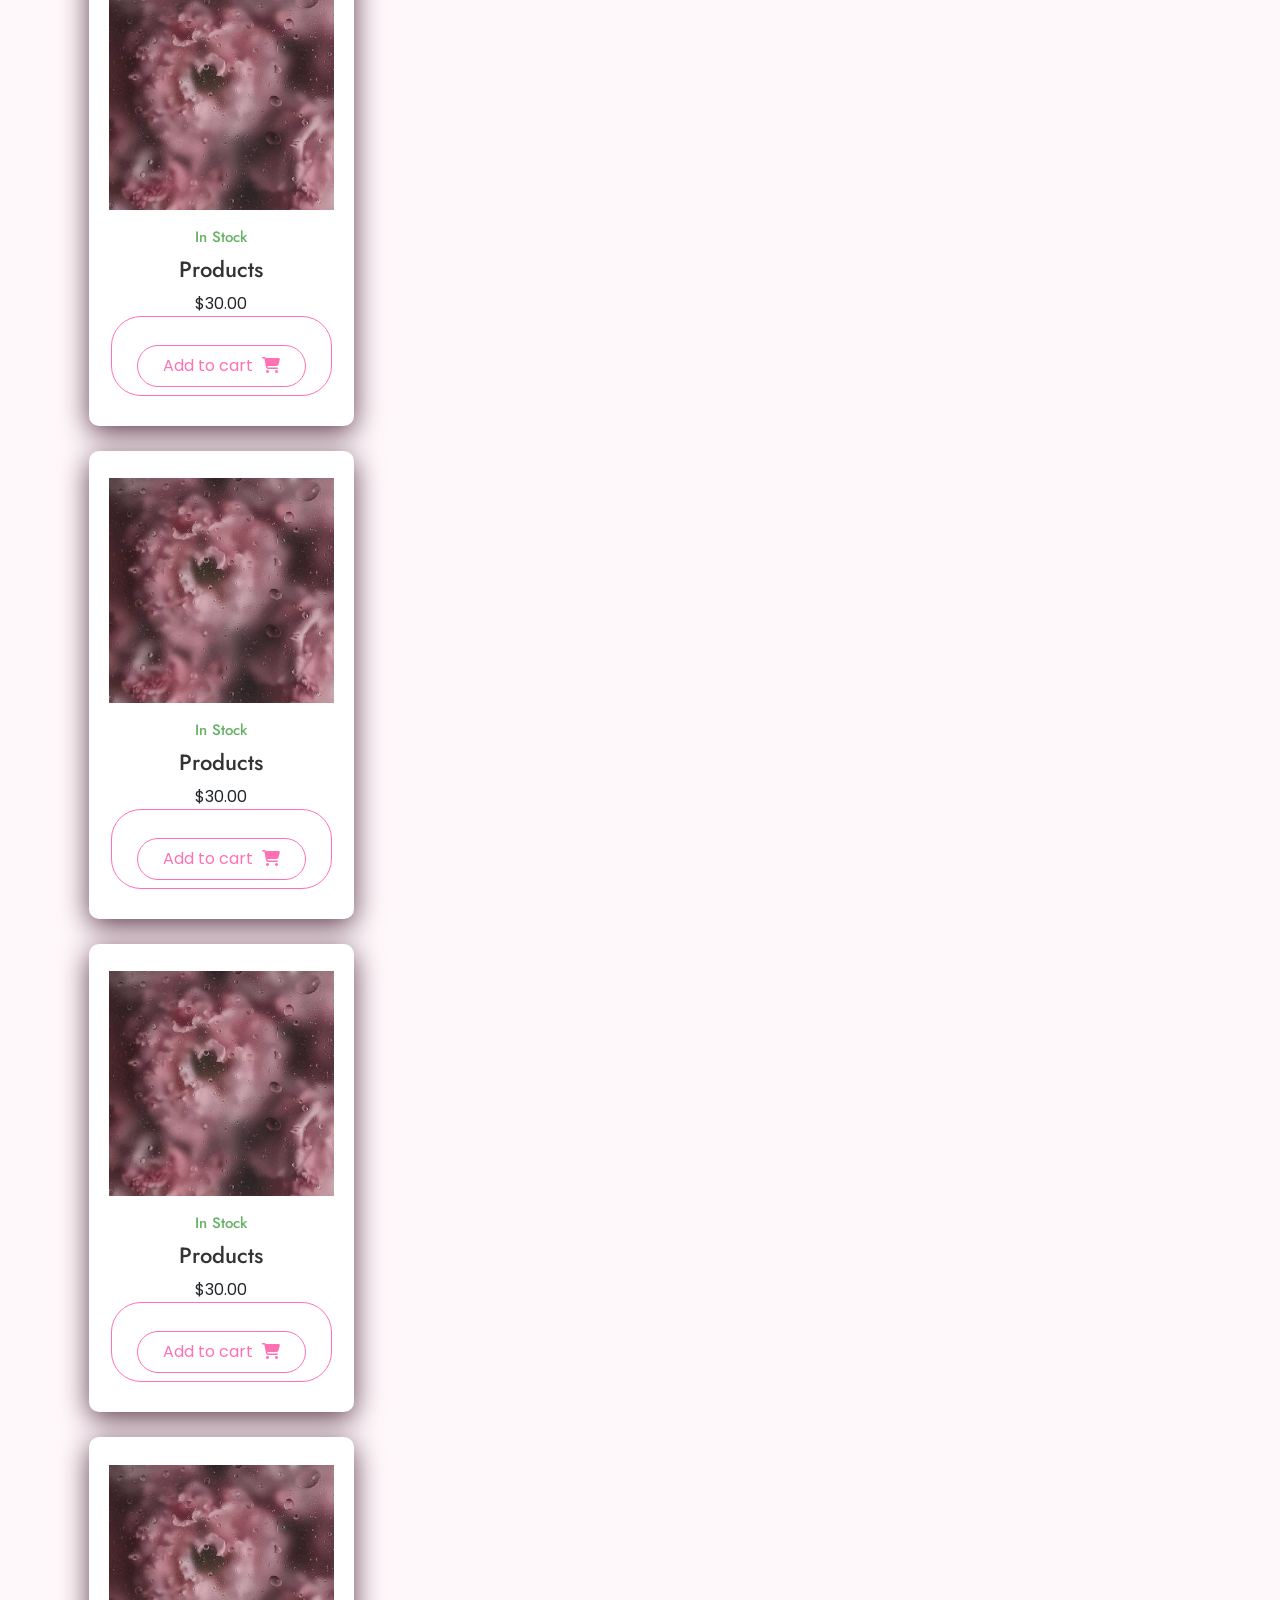
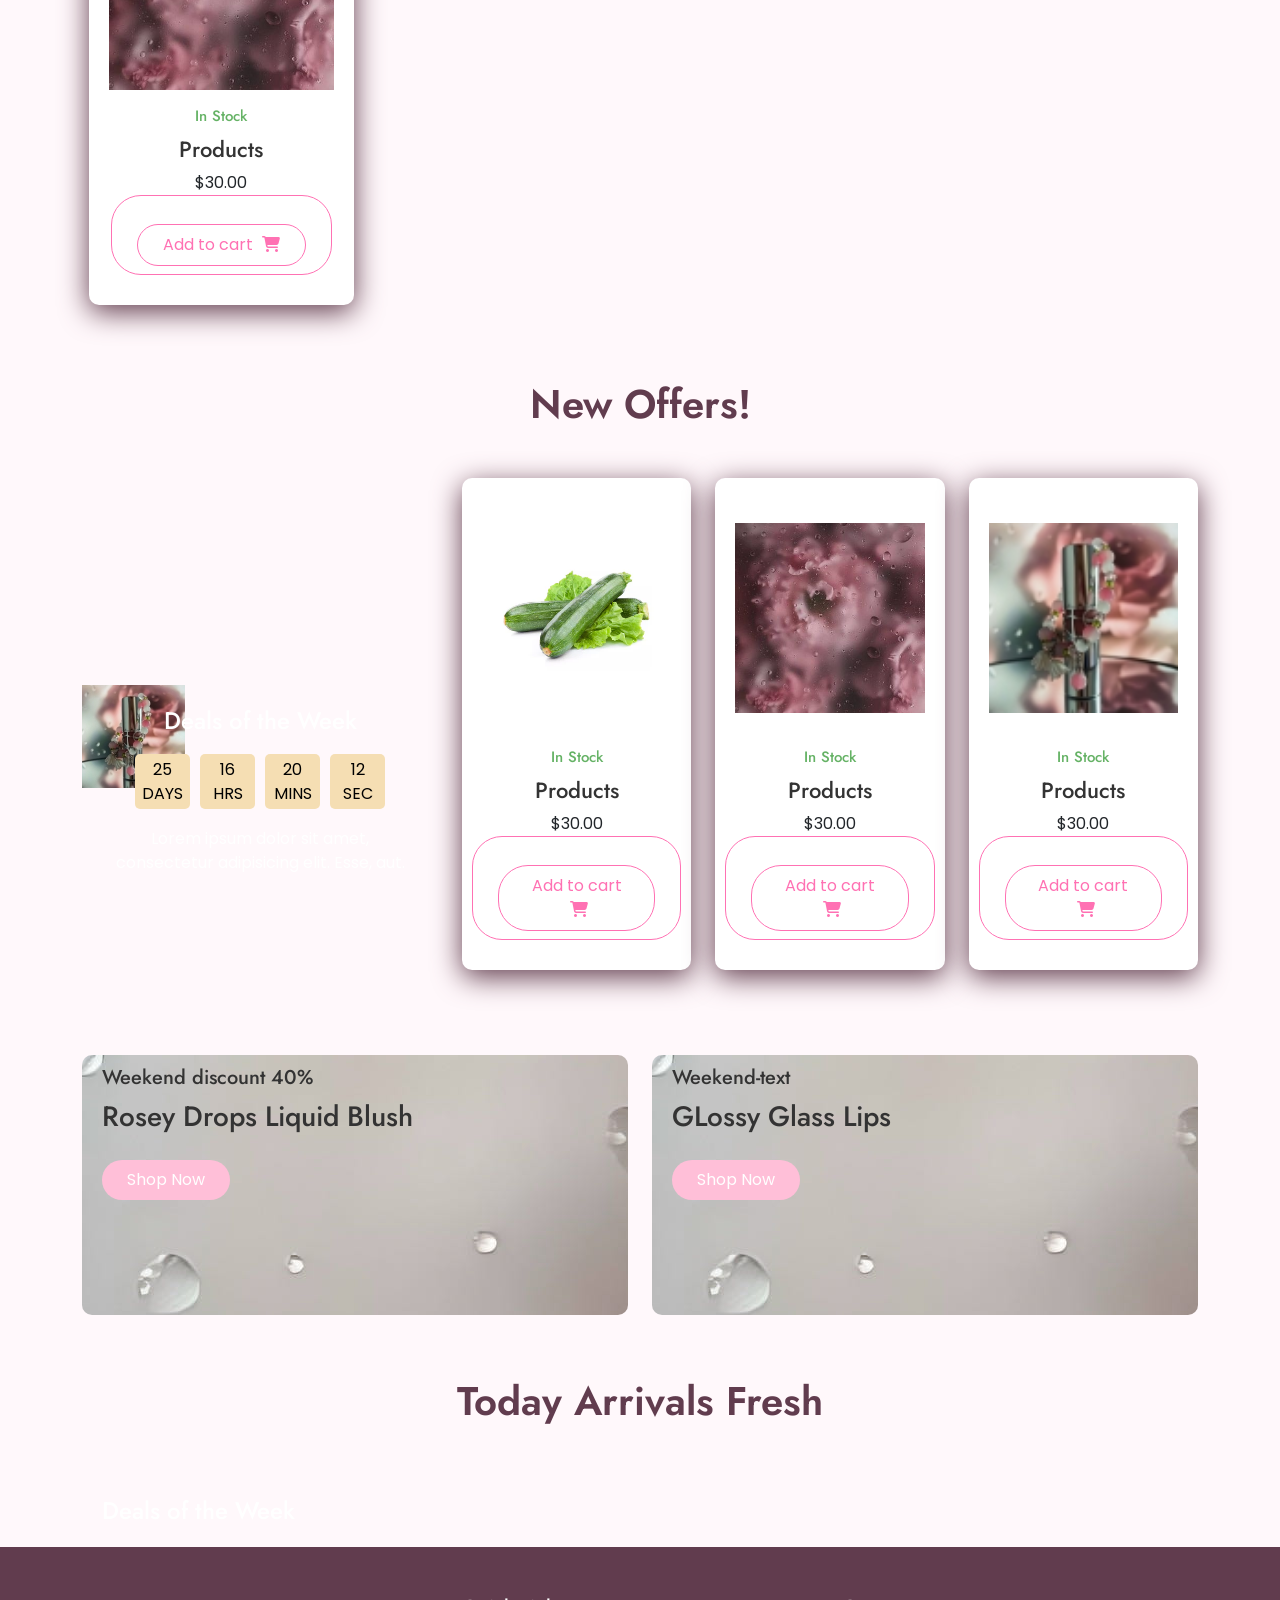
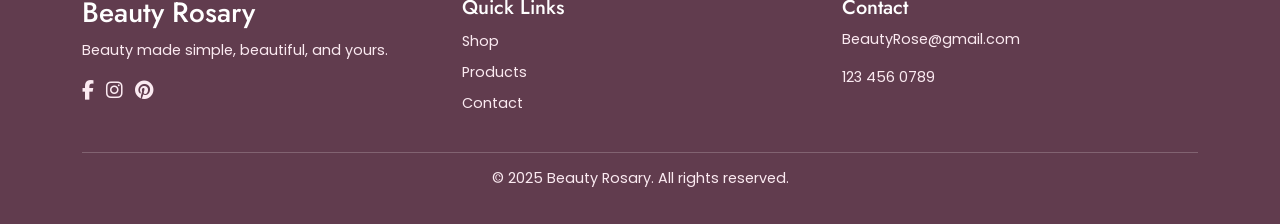
==== commit 05887c37: "Agent Host changes for agents/beauty-rosary-page-content-design" ====
--- a/index.html
+++ b/index.html
@@ -45,7 +45,7 @@
 
         <header class="header-main">
             <div class="container">
-                <div class="logo"><img src="img/logo2.png" alt=""></div>
+                <div class="logo"><a href="index.html"><img src="img/logo2.png" alt="Beauty Rosary"></a></div>
                 <div class="head-search">
                     <form action="">
                         <input type="text" style="color: white;" placeholder="Search">
@@ -66,13 +66,13 @@
         <nav class="navbar">
             <div class="container text-center">
                 <ul>
-                    <li><a href="">Home</a></li>
-                    <li><a href="">Shop</a></li>
-                    <li><a href="">Products</a></li>
-                    <li><a href="">Arrivals</a></li>
-                    <li><a href="">Blogs</a></li>
-                    <li><a href="">Offers</a></li>
-                    <li><a href="">Contact us</a></li>
+                    <li><a href="index.html">Home</a></li>
+                    <li><a href="shop.html">Shop</a></li>
+                    <li><a href="products.html">Products</a></li>
+                    <li><a href="arrivals.html">Arrivals</a></li>
+                    <li><a href="blogs.html">Blogs</a></li>
+                    <li><a href="offers.html">Offers</a></li>
+                    <li><a href="contact.html">Contact Us</a></li>
                 </ul>
             </div>
         </nav>
@@ -601,6 +601,20 @@
 
     </main>
 
+    <footer class="site-footer">
+        <div class="container">
+            <div class="row g-4">
+                <div class="col-md-4">
+                    <h3>Beauty Rosary</h3>
+                    <p>Beauty made simple, beautiful, and yours.</p>
+                    <div class="footer-social"><a href="#"><i class="fa-brands fa-facebook-f"></i></a><a href="#"><i class="fa-brands fa-instagram"></i></a><a href="#"><i class="fa-brands fa-pinterest"></i></a></div>
+                </div>
+                <div class="col-md-4"><h5>Quick Links</h5><ul><li><a href="shop.html">Shop</a></li><li><a href="products.html">Products</a></li><li><a href="contact.html">Contact</a></li></ul></div>
+                <div class="col-md-4"><h5>Contact</h5><p>BeautyRose@gmail.com</p><p>123 456 0789</p></div>
+            </div>
+            <div class="footer-bottom"><p>© 2025 Beauty Rosary. All rights reserved.</p></div>
+        </div>
+    </footer>
 
 
     <!-- bootsrap js  -->
--- a/style.css
+++ b/style.css
@@ -347,6 +347,21 @@
     color: white;
 }
 
+.cart-btn {
+    display: inline-block;
+    padding: 8px 25px;
+    background-color: transparent;
+    border: 1px solid rgb(255, 113, 179);
+    color: rgb(255, 113, 179);
+    border-radius: 30px;
+    transition: .4s ease;
+}
+
+.cart-btn:hover {
+    background-color: var(--secondary-color);
+    color: white;
+}
+
 .pr-text {
     padding: 0 0 20px;
 }
@@ -398,3 +413,237 @@
     border-radius: 10px;
     position: relative;
 }
+
+/* Shared content pages */
+body {
+    background: #fff8fb;
+}
+
+.page-hero {
+    background: linear-gradient(135deg, rgba(255, 191, 216, .8), rgba(255, 240, 246, .95));
+    padding: 72px 0;
+    text-align: center;
+}
+
+.page-hero h1 {
+    color: #613c4e;
+    font-size: clamp(2.3rem, 5vw, 4rem);
+    font-weight: 600;
+}
+
+.page-hero p, .section-intro {
+    max-width: 650px;
+    margin: 12px auto 0;
+    color: #735668;
+}
+
+.content-section {
+    padding: 70px 0;
+}
+
+.category-pills {
+    display: flex;
+    flex-wrap: wrap;
+    justify-content: center;
+    gap: 10px;
+    margin-bottom: 38px;
+}
+
+.category-pills a, .soft-pill {
+    border: 1px solid #f5a7c6;
+    border-radius: 30px;
+    color: #b45b7b;
+    padding: 8px 18px;
+    transition: .3s ease;
+}
+
+.category-pills a:hover, .category-pills a.active, .soft-pill:hover {
+    background: #d889a0;
+    color: #fff;
+}
+
+.catalog-grid {
+    display: grid;
+    grid-template-columns: repeat(4, 1fr);
+    gap: 24px;
+}
+
+.catalog-card {
+    background: #fff;
+    border-radius: 14px;
+    padding: 14px;
+    box-shadow: 0 8px 25px rgba(97, 60, 77, .12);
+    position: relative;
+    transition: transform .3s ease, box-shadow .3s ease;
+}
+
+.catalog-card:hover {
+    transform: translateY(-6px);
+    box-shadow: 0 14px 30px rgba(97, 60, 77, .18);
+}
+
+.catalog-card .card-image {
+    height: 220px;
+    border-radius: 10px;
+    background: #fff4f8;
+    display: grid;
+    place-items: center;
+    overflow: hidden;
+}
+
+.catalog-card .card-image img {
+    width: 100%;
+    height: 100%;
+    object-fit: contain;
+    padding: 12px;
+}
+
+.catalog-card h3 {
+    font-size: 1.15rem;
+    margin: 14px 0 4px;
+}
+
+.catalog-card .category {
+    color: #a36b81;
+    font-size: .82rem;
+}
+
+.card-meta {
+    display: flex;
+    justify-content: space-between;
+    align-items: center;
+    margin-top: 10px;
+}
+
+.price {
+    color: #b84d76;
+    font-weight: 600;
+}
+
+.rating {
+    color: #e9a33b;
+    font-size: .85rem;
+}
+
+.availability {
+    color: #4d9b72;
+    font-size: .78rem;
+}
+
+.card-actions {
+    display: flex;
+    justify-content: space-between;
+    align-items: center;
+    margin-top: 14px;
+}
+
+.icon-link {
+    color: #d889a0;
+    margin-left: 8px;
+}
+
+.icon-link:hover { color: #b84d76; }
+
+.new-badge, .sale-badge {
+    position: absolute;
+    top: 22px;
+    left: 22px;
+    z-index: 1;
+    padding: 5px 11px;
+    border-radius: 20px;
+    background: #f4a2c1;
+    color: #fff;
+    font-size: .72rem;
+    font-weight: 600;
+}
+
+.sale-badge { background: #d86f8f; }
+
+.category-block { margin-bottom: 60px; }
+.category-block h2 { color: #613c4e; margin-bottom: 24px; }
+
+.promo-banner {
+    background: linear-gradient(120deg, #d889a0, #f5b9cf);
+    border-radius: 18px;
+    color: #fff;
+    padding: 42px;
+    margin-bottom: 55px;
+}
+
+.promo-banner h2, .promo-banner p { color: #fff; }
+.promo-banner .nav-btn a { background: #fff; color: #b45b7b; }
+
+.blog-grid {
+    display: grid;
+    grid-template-columns: repeat(3, 1fr);
+    gap: 25px;
+}
+
+.blog-card, .offer-card, .contact-card, .faq-card {
+    background: #fff;
+    border-radius: 15px;
+    box-shadow: 0 8px 25px rgba(97, 60, 77, .12);
+    overflow: hidden;
+}
+
+.blog-card img { width: 100%; height: 210px; object-fit: cover; }
+.blog-card-body { padding: 22px; }
+.blog-card h3 { font-size: 1.25rem; margin: 8px 0; }
+.blog-card .category { color: #c26989; font-size: .8rem; text-transform: uppercase; letter-spacing: .08em; }
+.blog-card p { color: #735668; font-size: .9rem; }
+.blog-card time { color: #997b8a; font-size: .8rem; }
+
+.offer-grid { display: grid; grid-template-columns: repeat(3, 1fr); gap: 24px; margin-bottom: 35px; }
+.offer-card { padding: 28px; text-align: center; }
+.offer-card h3 { color: #613c4e; }
+.offer-card .discount { color: #d15b7d; font-size: 2rem; font-family: Jost, sans-serif; font-weight: 600; }
+.countdown { display: flex; justify-content: center; gap: 12px; margin-top: 18px; }
+.countdown span { background: #fff0f5; border-radius: 8px; padding: 9px 12px; color: #b45b7b; font-weight: 600; }
+.sale-price { color: #d15b7d; font-weight: 700; }
+.old-price { color: #9d8790; text-decoration: line-through; margin-right: 7px; }
+
+.contact-grid { display: grid; grid-template-columns: .8fr 1.2fr; gap: 28px; }
+.contact-card { padding: 30px; }
+.contact-card h2 { color: #613c4e; margin-bottom: 20px; }
+.contact-detail { display: flex; align-items: center; gap: 14px; margin: 20px 0; }
+.contact-detail i { color: #fff; background: #d889a0; width: 38px; height: 38px; display: grid; place-items: center; border-radius: 50%; }
+.contact-detail a { color: #735668; }
+.contact-form input, .contact-form textarea { border: 1px solid #f1c4d3; border-radius: 10px; padding: 11px 14px; width: 100%; outline: none; }
+.contact-form input:focus, .contact-form textarea:focus { border-color: #d889a0; }
+.contact-form textarea { min-height: 130px; resize: vertical; }
+.contact-form .form-label { color: #735668; font-size: .9rem; }
+.faq-card { padding: 24px 30px; margin-top: 28px; }
+.faq-card details { padding: 13px 0; border-bottom: 1px solid #f5dce6; color: #735668; }
+.faq-card details:last-child { border-bottom: 0; }
+.faq-card summary { cursor: pointer; font-weight: 500; color: #613c4e; }
+
+.site-footer { background: #613c4e; color: #fff; padding: 48px 0 18px; }
+.site-footer h3, .site-footer h5 { color: #fff; }
+.site-footer p, .site-footer a { color: #fbeaf1; font-size: .9rem; }
+.site-footer a:hover { color: #ffbfd8; }
+.site-footer ul { list-style: none; padding: 0; }
+.site-footer li { margin: 7px 0; }
+.footer-social a { margin-right: 12px; font-size: 1.2rem; }
+.footer-bottom { border-top: 1px solid rgba(255,255,255,.2); margin-top: 30px; padding-top: 15px; text-align: center; }
+
+@media (max-width: 991px) {
+    .catalog-grid { grid-template-columns: repeat(3, 1fr); }
+    .blog-grid, .offer-grid { grid-template-columns: repeat(2, 1fr); }
+}
+
+@media (max-width: 767px) {
+    .top-flex li { flex-direction: column; align-items: flex-start; gap: 2px; }
+    .header-main .container { flex-wrap: wrap; gap: 14px; }
+    .logo img { width: 180px; }
+    .head-search form { width: min(100%, 300px); }
+    .navbar .container ul { flex-wrap: wrap; }
+    .navbar li a { padding: 8px 9px; font-size: 14px; }
+    .catalog-grid, .blog-grid, .offer-grid, .contact-grid { grid-template-columns: repeat(2, 1fr); }
+    .catalog-card .card-image { height: 180px; }
+}
+
+@media (max-width: 480px) {
+    .catalog-grid, .blog-grid, .offer-grid, .contact-grid { grid-template-columns: 1fr; }
+    .page-hero { padding: 48px 15px; }
+    .promo-banner { padding: 28px 22px; }
+}
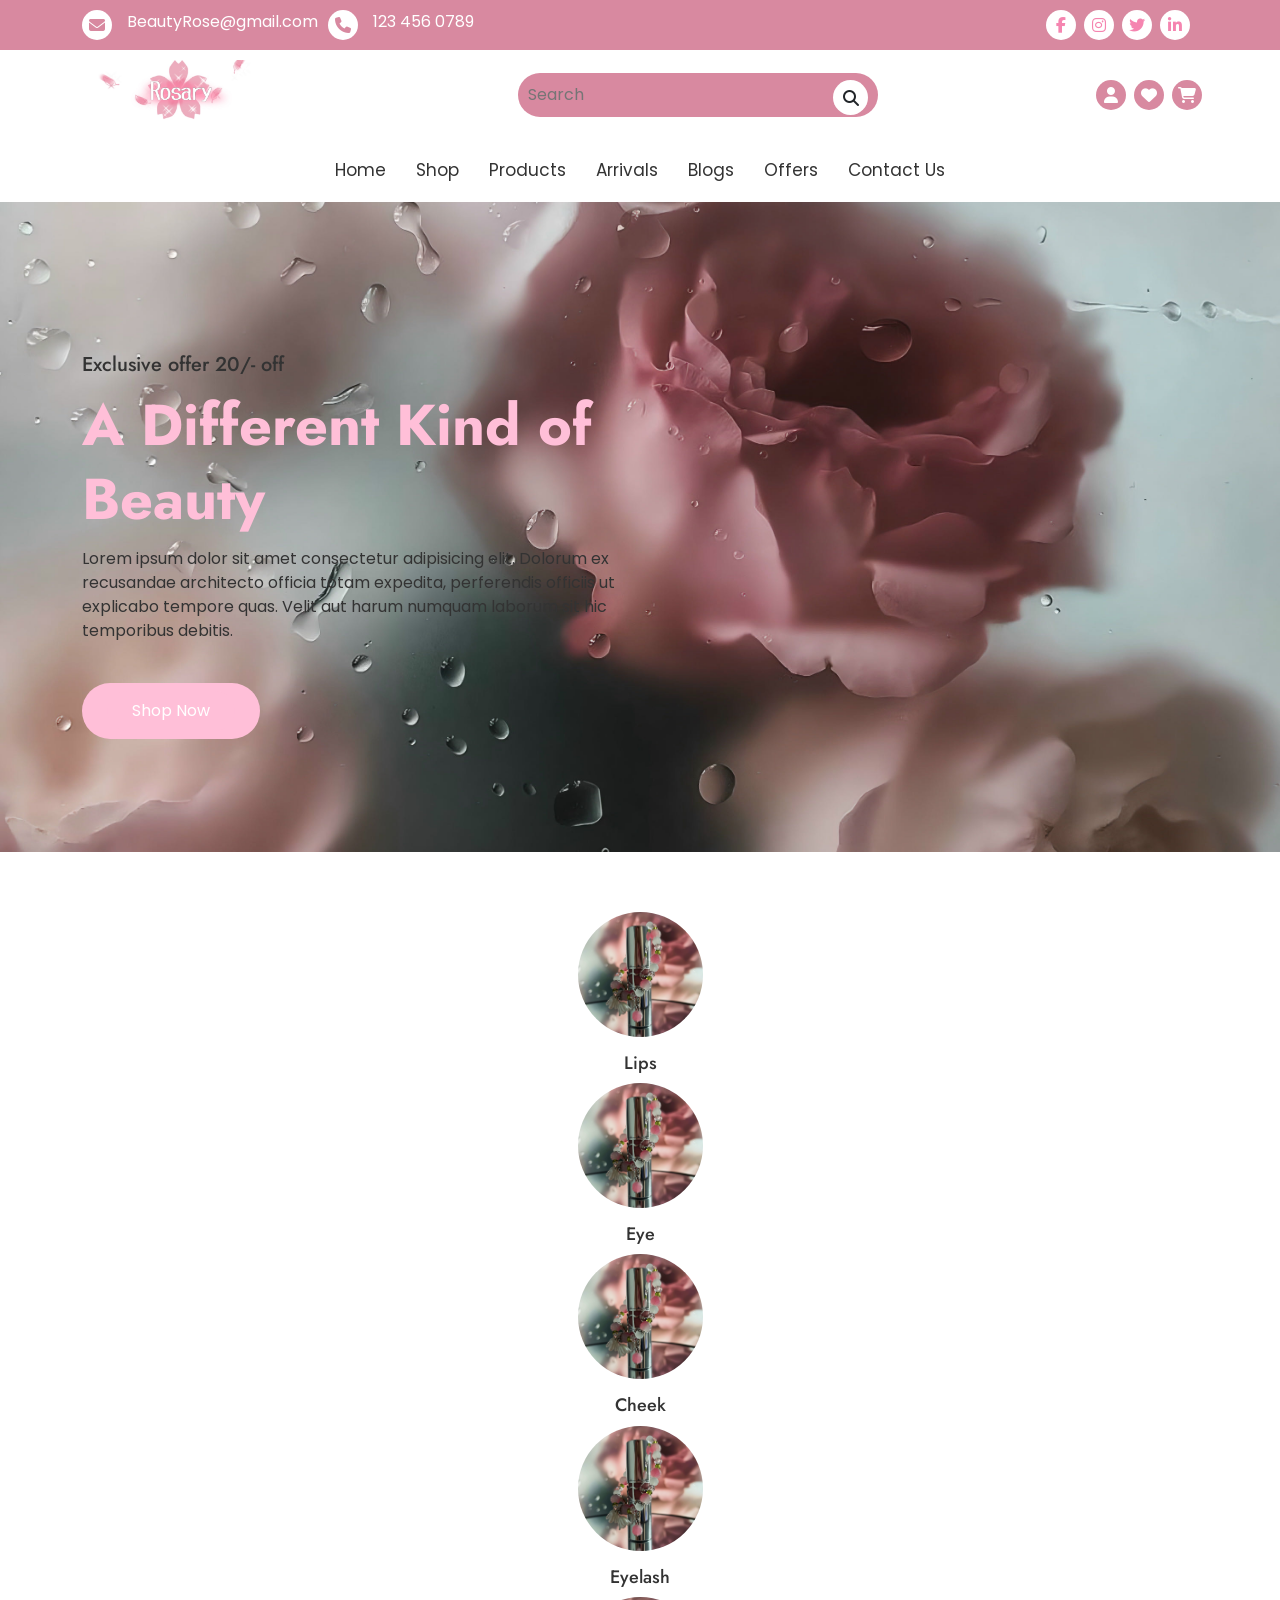
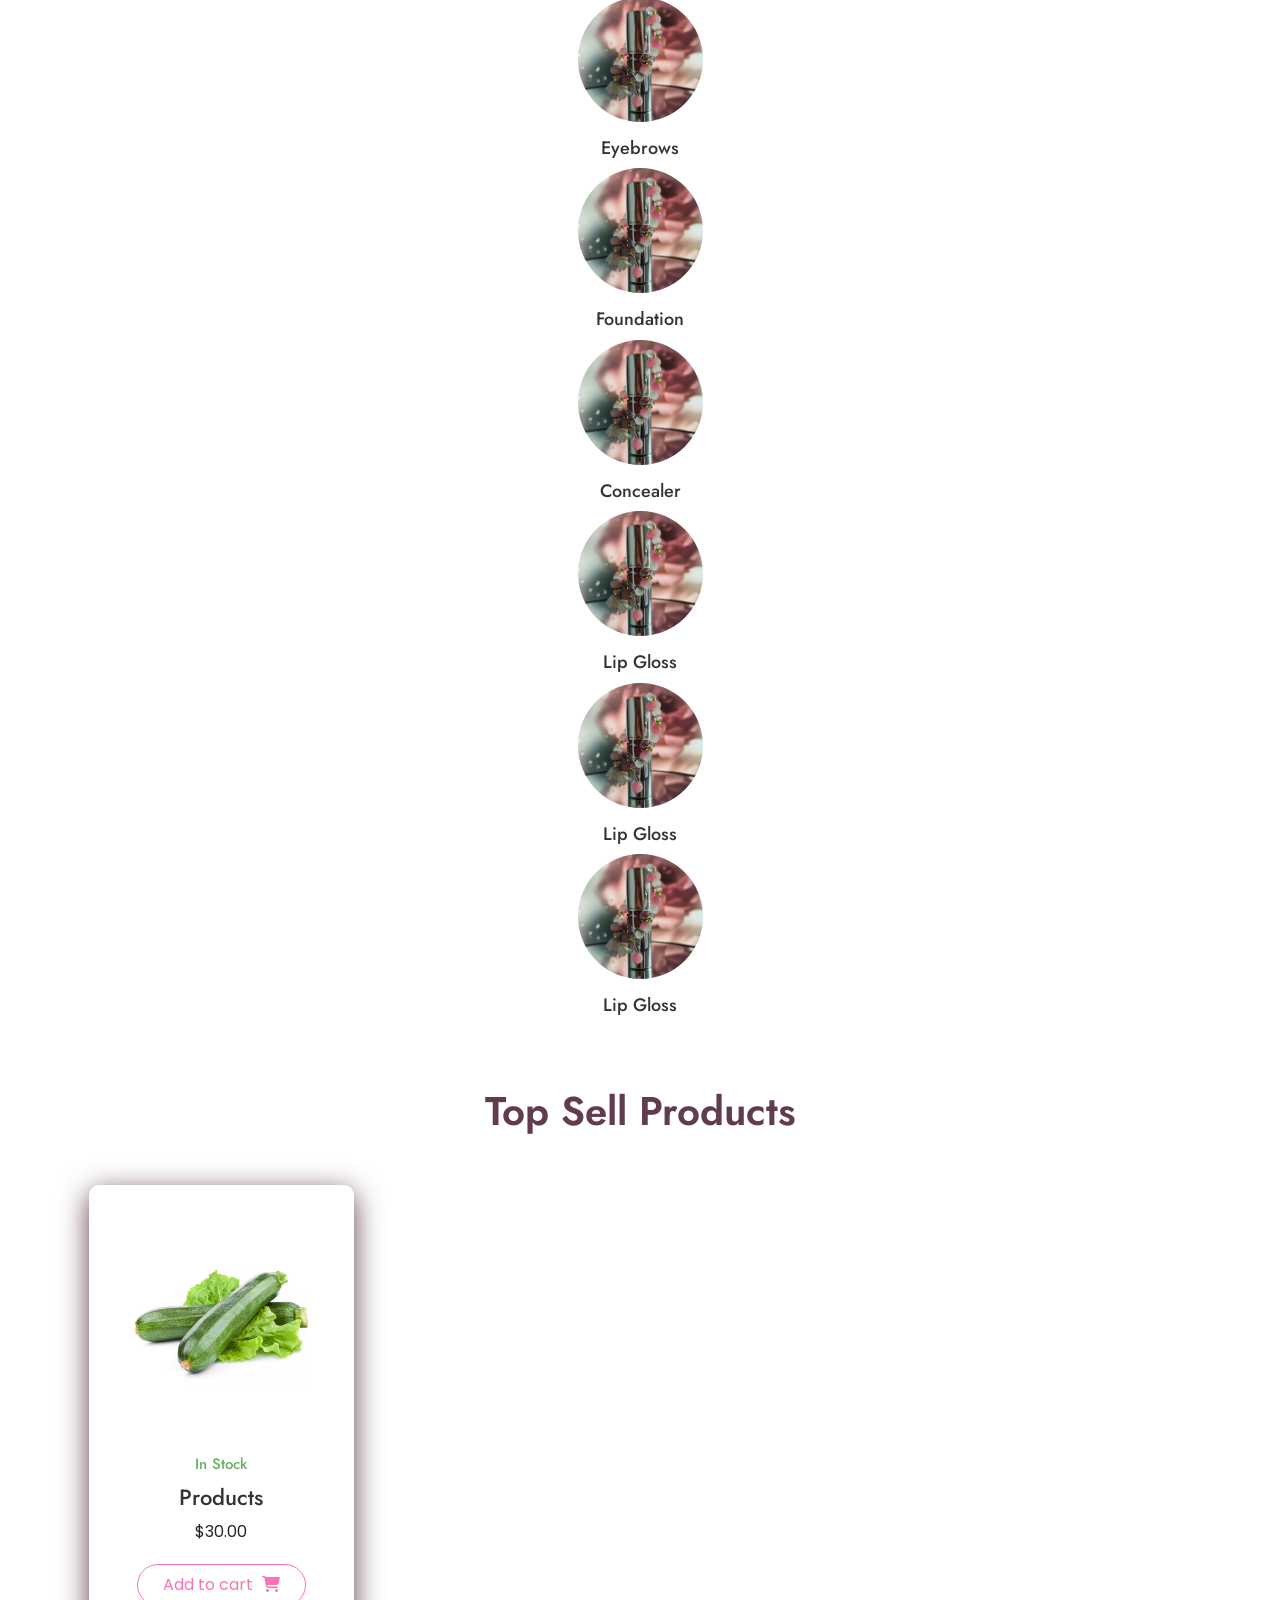
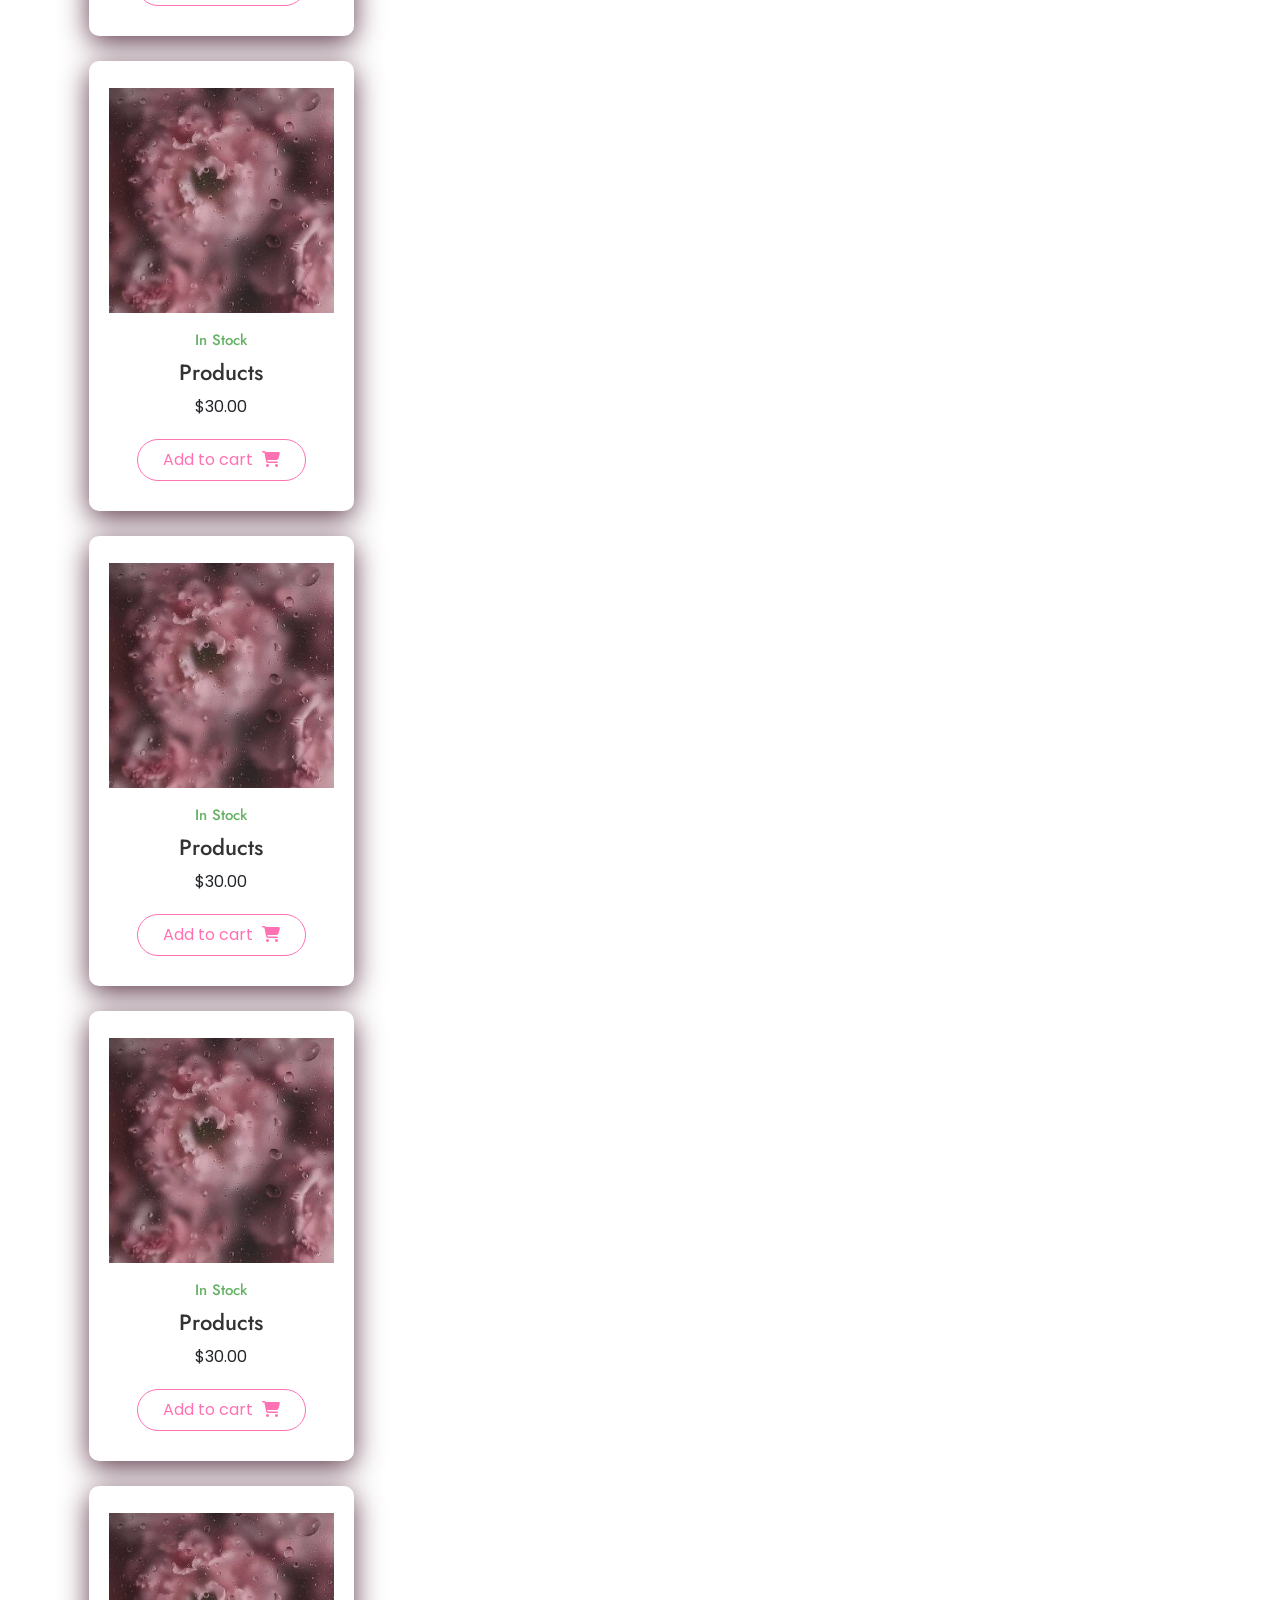
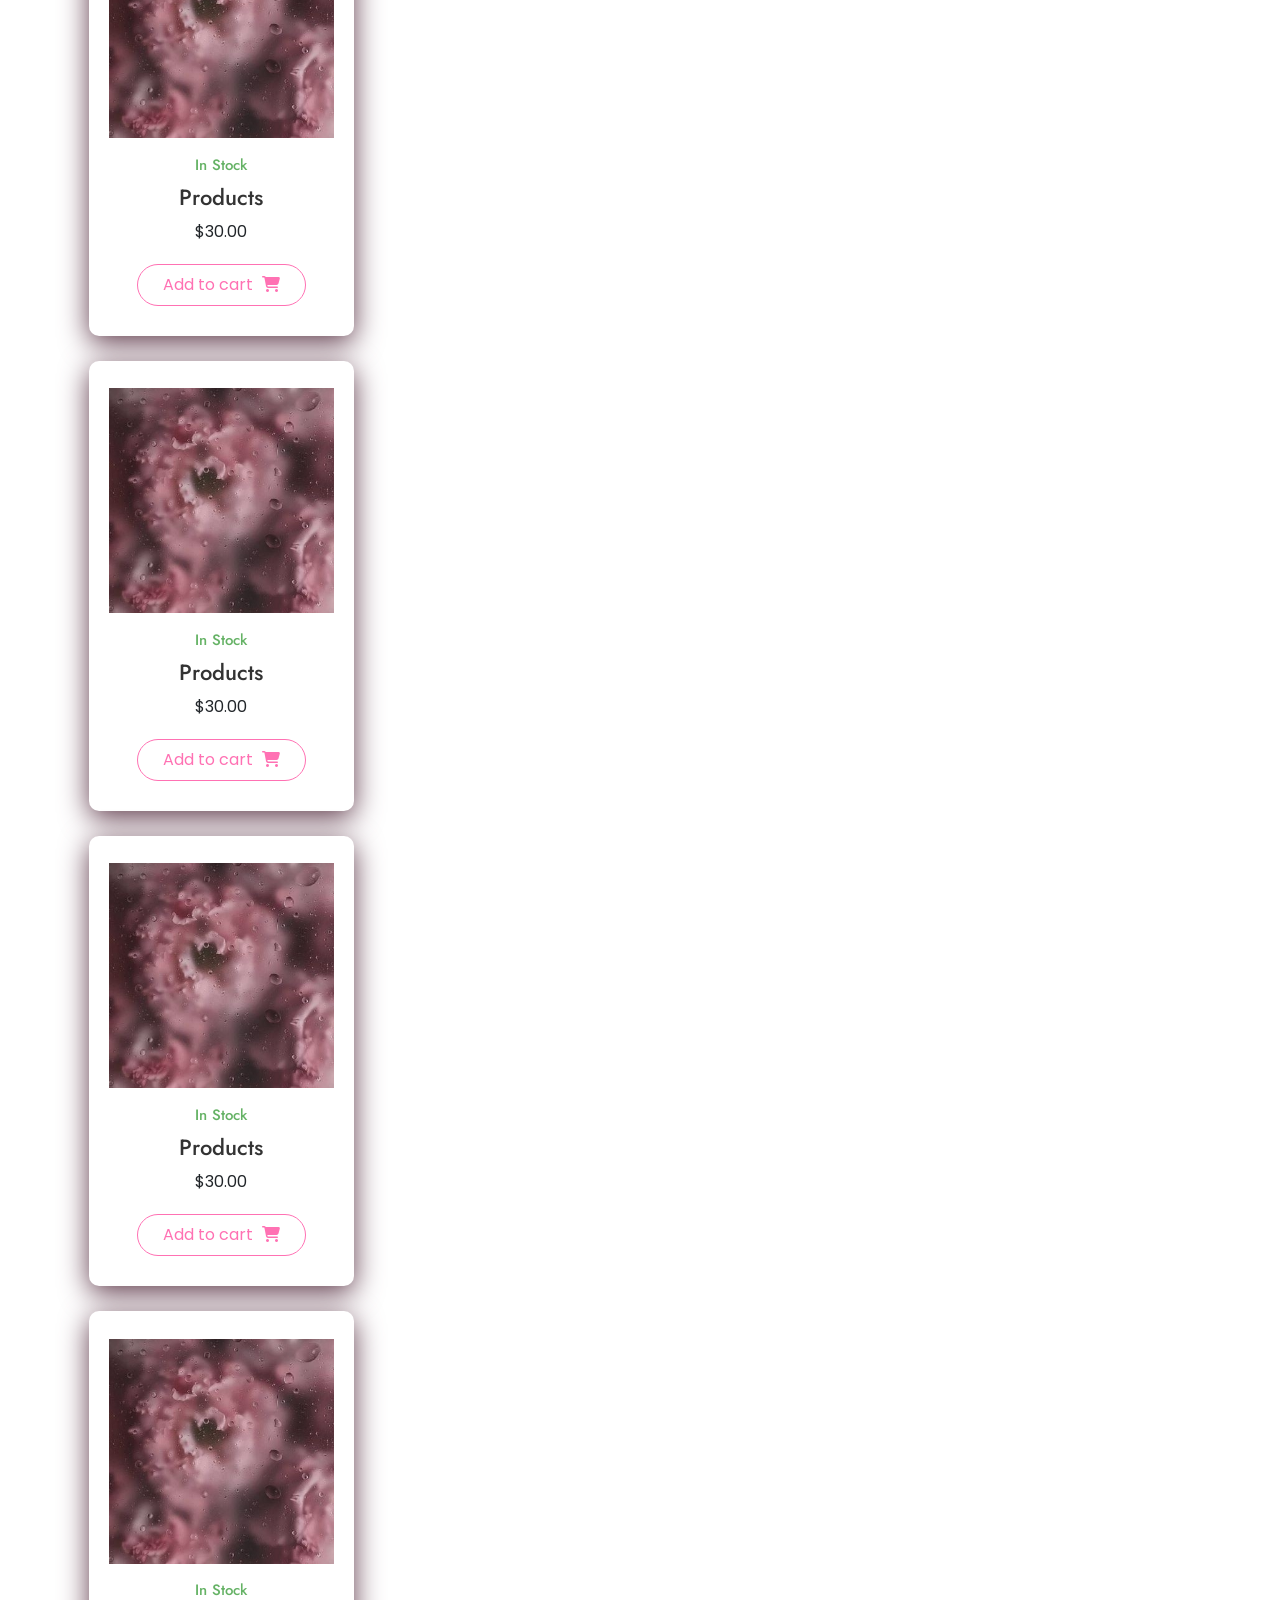
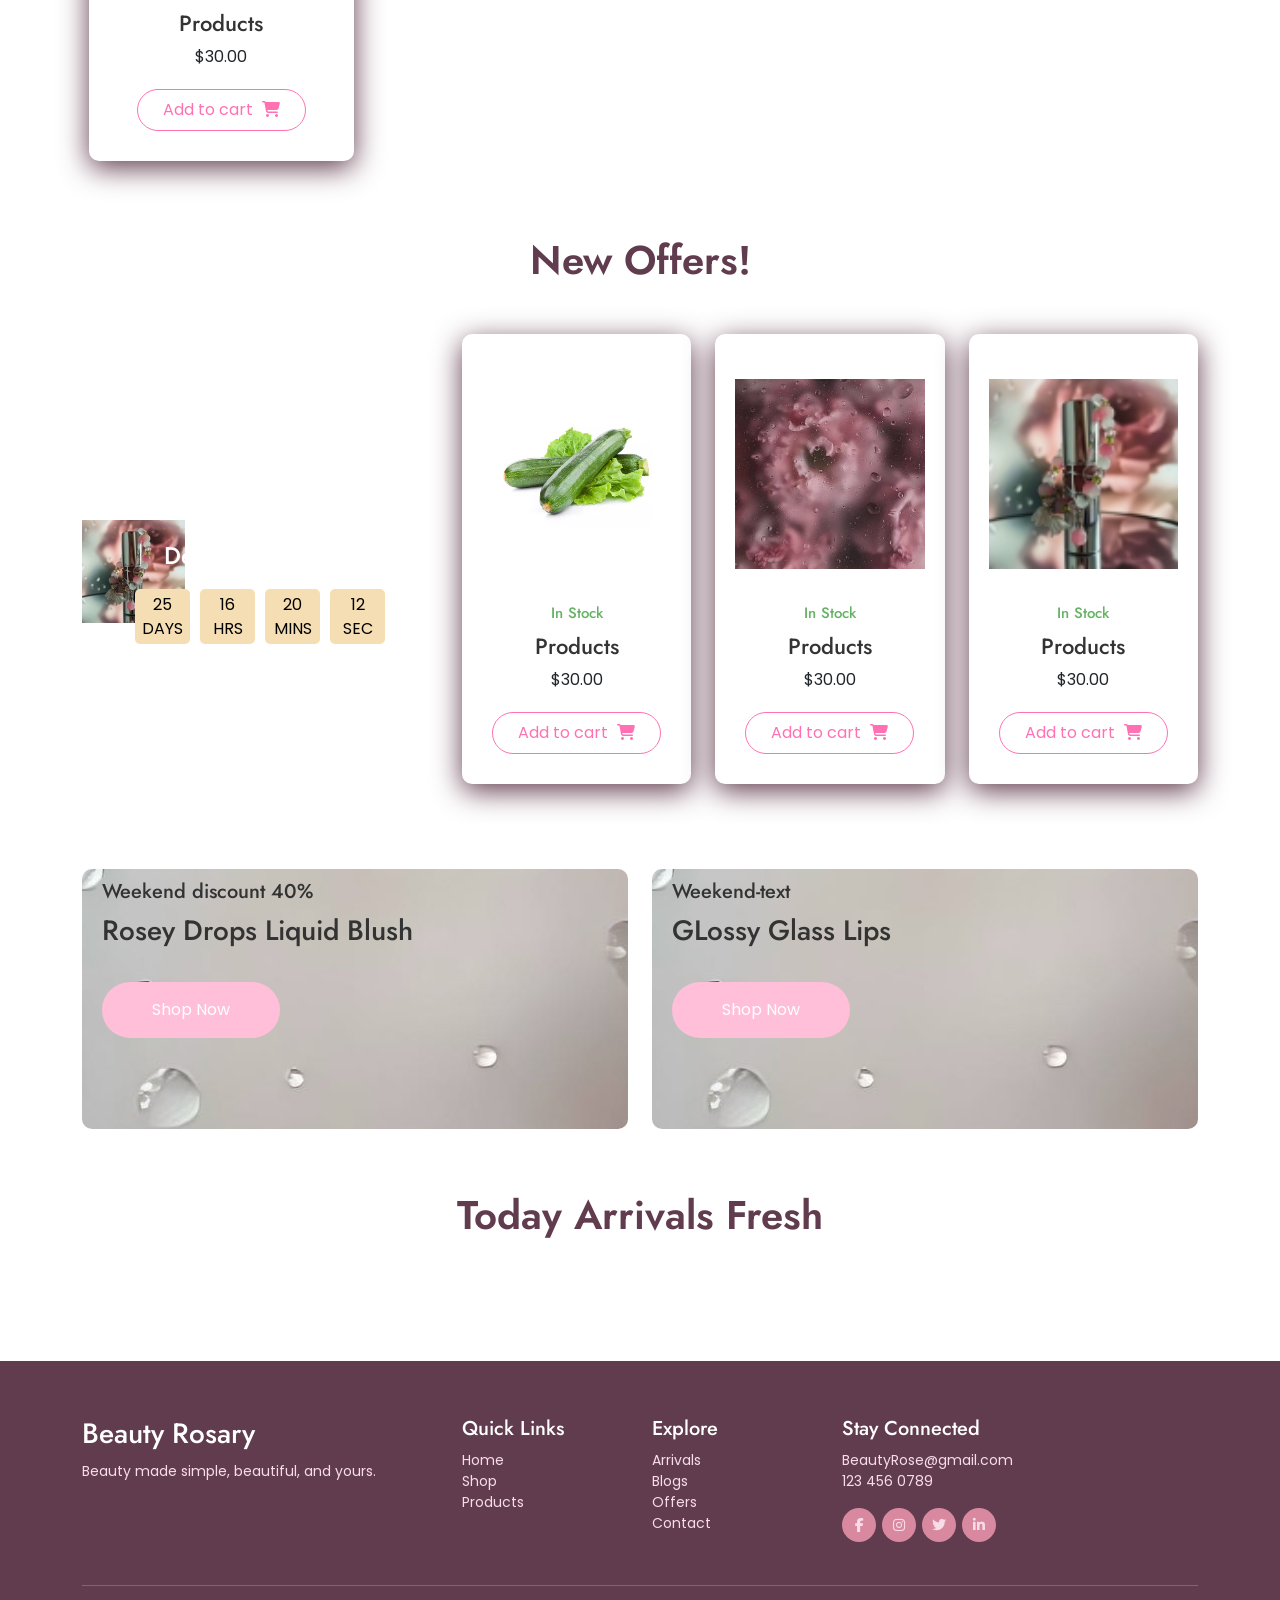
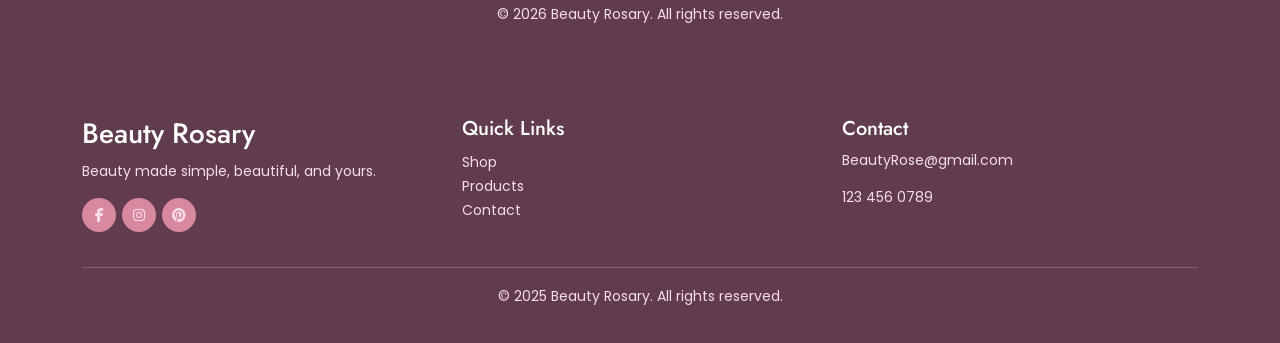
==== commit fdcea586: "Update Rosary Beauty website" ====
--- a/index.html
+++ b/index.html
@@ -17,6 +17,9 @@
     <!-- custome css  -->
     <link rel="stylesheet" href="style.css">
 </head>
+
+
+
 
 <body>
 
@@ -599,6 +602,7 @@
 
 
 
+        <footer class="site-footer"><div class="container"><div class="row g-4"><div class="col-lg-4"><h3>Beauty Rosary</h3><p>Beauty made simple, beautiful, and yours.</p></div><div class="col-6 col-lg-2"><h5>Quick Links</h5><p><a href="index.html">Home</a><br><a href="shop.html">Shop</a><br><a href="products.html">Products</a></p></div><div class="col-6 col-lg-2"><h5>Explore</h5><p><a href="arrivals.html">Arrivals</a><br><a href="blogs.html">Blogs</a><br><a href="offers.html">Offers</a><br><a href="contact.html">Contact</a></p></div><div class="col-lg-4"><h5>Stay Connected</h5><p>BeautyRose@gmail.com<br>123 456 0789</p><div class="footer-social"><a href="#"><i class="fa-brands fa-facebook-f"></i></a><a href="#"><i class="fa-brands fa-instagram"></i></a><a href="#"><i class="fa-brands fa-twitter"></i></a><a href="#"><i class="fa-brands fa-linkedin-in"></i></a></div></div></div><div class="footer-bottom"><p>© 2026 Beauty Rosary. All rights reserved.</p></div></div></footer>
     </main>
 
     <footer class="site-footer">
--- a/style.css
+++ b/style.css
@@ -54,7 +54,8 @@
 }
 
 img {
-    max-width: auto;
+    max-width: 100%;
+    height: auto;
     transition: .4s ease;
 }
 
@@ -218,7 +219,9 @@
     margin: 10px 0;
 }
 
-.nav-btn a {
+.nav-btn a,
+.nav-btn,
+a.nav-btn {
     display: inline-block;
     padding: 8px 25px;
     border-radius: 30px;
@@ -347,21 +350,6 @@
     color: white;
 }
 
-.cart-btn {
-    display: inline-block;
-    padding: 8px 25px;
-    background-color: transparent;
-    border: 1px solid rgb(255, 113, 179);
-    color: rgb(255, 113, 179);
-    border-radius: 30px;
-    transition: .4s ease;
-}
-
-.cart-btn:hover {
-    background-color: var(--secondary-color);
-    color: white;
-}
-
 .pr-text {
     padding: 0 0 20px;
 }
@@ -414,236 +402,277 @@
     position: relative;
 }
 
-/* Shared content pages */
-body {
-    background: #fff8fb;
-}
-
+/* Shared inner-page styles */
 .page-hero {
-    background: linear-gradient(135deg, rgba(255, 191, 216, .8), rgba(255, 240, 246, .95));
+    background: linear-gradient(110deg, #fff0f5, #f9d4e1);
     padding: 72px 0;
     text-align: center;
 }
 
-.page-hero h1 {
-    color: #613c4e;
-    font-size: clamp(2.3rem, 5vw, 4rem);
-    font-weight: 600;
-}
-
-.page-hero p, .section-intro {
-    max-width: 650px;
-    margin: 12px auto 0;
-    color: #735668;
-}
-
-.content-section {
-    padding: 70px 0;
-}
-
-.category-pills {
-    display: flex;
-    flex-wrap: wrap;
-    justify-content: center;
-    gap: 10px;
-    margin-bottom: 38px;
-}
-
-.category-pills a, .soft-pill {
-    border: 1px solid #f5a7c6;
-    border-radius: 30px;
-    color: #b45b7b;
-    padding: 8px 18px;
-    transition: .3s ease;
-}
-
-.category-pills a:hover, .category-pills a.active, .soft-pill:hover {
-    background: #d889a0;
-    color: #fff;
-}
-
-.catalog-grid {
-    display: grid;
-    grid-template-columns: repeat(4, 1fr);
-    gap: 24px;
-}
-
-.catalog-card {
-    background: #fff;
-    border-radius: 14px;
-    padding: 14px;
-    box-shadow: 0 8px 25px rgba(97, 60, 77, .12);
-    position: relative;
-    transition: transform .3s ease, box-shadow .3s ease;
-}
-
-.catalog-card:hover {
-    transform: translateY(-6px);
-    box-shadow: 0 14px 30px rgba(97, 60, 77, .18);
-}
-
-.catalog-card .card-image {
-    height: 220px;
-    border-radius: 10px;
-    background: #fff4f8;
-    display: grid;
-    place-items: center;
-    overflow: hidden;
-}
-
-.catalog-card .card-image img {
-    width: 100%;
-    height: 100%;
-    object-fit: contain;
-    padding: 12px;
-}
-
-.catalog-card h3 {
-    font-size: 1.15rem;
-    margin: 14px 0 4px;
-}
-
-.catalog-card .category {
-    color: #a36b81;
-    font-size: .82rem;
-}
-
-.card-meta {
-    display: flex;
-    justify-content: space-between;
-    align-items: center;
-    margin-top: 10px;
-}
-
-.price {
-    color: #b84d76;
-    font-weight: 600;
-}
-
-.rating {
-    color: #e9a33b;
-    font-size: .85rem;
-}
-
-.availability {
-    color: #4d9b72;
-    font-size: .78rem;
-}
-
-.card-actions {
-    display: flex;
-    justify-content: space-between;
-    align-items: center;
-    margin-top: 14px;
-}
-
-.icon-link {
-    color: #d889a0;
-    margin-left: 8px;
-}
-
-.icon-link:hover { color: #b84d76; }
-
-.new-badge, .sale-badge {
-    position: absolute;
-    top: 22px;
-    left: 22px;
-    z-index: 1;
-    padding: 5px 11px;
-    border-radius: 20px;
-    background: #f4a2c1;
-    color: #fff;
-    font-size: .72rem;
-    font-weight: 600;
-}
-
-.sale-badge { background: #d86f8f; }
-
-.category-block { margin-bottom: 60px; }
-.category-block h2 { color: #613c4e; margin-bottom: 24px; }
-
-.promo-banner {
-    background: linear-gradient(120deg, #d889a0, #f5b9cf);
-    border-radius: 18px;
-    color: #fff;
-    padding: 42px;
-    margin-bottom: 55px;
-}
-
-.promo-banner h2, .promo-banner p { color: #fff; }
-.promo-banner .nav-btn a { background: #fff; color: #b45b7b; }
-
-.blog-grid {
-    display: grid;
-    grid-template-columns: repeat(3, 1fr);
-    gap: 25px;
-}
-
-.blog-card, .offer-card, .contact-card, .faq-card {
-    background: #fff;
-    border-radius: 15px;
-    box-shadow: 0 8px 25px rgba(97, 60, 77, .12);
-    overflow: hidden;
-}
-
+.page-hero h1 { color: #613c4e; font-size: 3rem; font-weight: 600; }
+.page-hero p { max-width: 620px; margin: 12px auto 0; color: #79566a; }
+.page-section { padding: 70px 0; background: #fffafd; }
+.page-section.alt { background: #fff1f6; }
+.section-intro { max-width: 650px; margin: 0 auto 35px; text-align: center; }
+.section-intro h2 { color: #613c4e; }
+.section-intro p { color: #79566a; }
+.filter-list { display: flex; flex-wrap: wrap; gap: 10px; justify-content: center; margin-bottom: 35px; }
+.filter-list a { background: white; border: 1px solid #f3b5c9; border-radius: 30px; color: #a34f70; padding: 8px 18px; transition: .3s ease; }
+.filter-list a:hover, .filter-list a.active { background: #d889a0; color: white; }
+.catalog-grid { row-gap: 24px; }
+.catalog-grid .product-box { height: 100%; margin-bottom: 0; }
+.product-category { color: #a87589; font-size: 13px; display: block; margin-bottom: 4px; }
+.rating { color: #e89a31; font-size: 13px; margin-top: 7px; }
+.rating span { color: #8f7480; margin-left: 5px; }
+.stock { color: #5e9a70; font-size: 13px; }
+.new-badge { position: absolute; top: 15px; left: 15px; z-index: 2; background: #f3a5c0; color: white; padding: 5px 11px; border-radius: 20px; font-size: 11px; letter-spacing: 1px; }
+.promo-panel { background: linear-gradient(110deg, #f5c1d3, #d889a0); border-radius: 14px; color: white; padding: 42px; margin-bottom: 50px; }
+.promo-panel h2, .promo-panel p { color: white; }
+.offer-card, .contact-card, .blog-card { background: white; border-radius: 14px; box-shadow: 0 8px 25px rgba(183, 106, 137, .14); height: 100%; overflow: hidden; }
+.offer-card { padding: 30px; border-top: 4px solid #d889a0; }
+.offer-card h3 { color: #613c4e; }
+.sale-price { color: #d45d83; font-size: 22px; font-weight: 600; }
+.old-price { color: #9e8991; text-decoration: line-through; margin-right: 8px; }
+.discount { color: #c45375; font-size: 13px; font-weight: 600; }
+.countdown { display: flex; gap: 12px; margin: 20px 0; }
+.countdown div { background: #fff1f6; border-radius: 8px; padding: 12px; min-width: 62px; text-align: center; color: #613c4e; font-weight: 600; }
+.countdown small { display: block; font-size: 10px; font-weight: 400; }
 .blog-card img { width: 100%; height: 210px; object-fit: cover; }
-.blog-card-body { padding: 22px; }
-.blog-card h3 { font-size: 1.25rem; margin: 8px 0; }
-.blog-card .category { color: #c26989; font-size: .8rem; text-transform: uppercase; letter-spacing: .08em; }
-.blog-card p { color: #735668; font-size: .9rem; }
-.blog-card time { color: #997b8a; font-size: .8rem; }
-
-.offer-grid { display: grid; grid-template-columns: repeat(3, 1fr); gap: 24px; margin-bottom: 35px; }
-.offer-card { padding: 28px; text-align: center; }
-.offer-card h3 { color: #613c4e; }
-.offer-card .discount { color: #d15b7d; font-size: 2rem; font-family: Jost, sans-serif; font-weight: 600; }
-.countdown { display: flex; justify-content: center; gap: 12px; margin-top: 18px; }
-.countdown span { background: #fff0f5; border-radius: 8px; padding: 9px 12px; color: #b45b7b; font-weight: 600; }
-.sale-price { color: #d15b7d; font-weight: 700; }
-.old-price { color: #9d8790; text-decoration: line-through; margin-right: 7px; }
-
-.contact-grid { display: grid; grid-template-columns: .8fr 1.2fr; gap: 28px; }
-.contact-card { padding: 30px; }
+.blog-card-body { padding: 24px; }
+.blog-card h3 { font-size: 22px; color: #613c4e; }
+.blog-card p { color: #79566a; font-size: 14px; }
+.blog-meta { color: #a87589; font-size: 13px; margin-bottom: 10px; }
+.text-link { color: #c45e83; font-weight: 600; }
+.contact-card { padding: 32px; }
 .contact-card h2 { color: #613c4e; margin-bottom: 20px; }
 .contact-detail { display: flex; align-items: center; gap: 14px; margin: 20px 0; }
-.contact-detail i { color: #fff; background: #d889a0; width: 38px; height: 38px; display: grid; place-items: center; border-radius: 50%; }
-.contact-detail a { color: #735668; }
-.contact-form input, .contact-form textarea { border: 1px solid #f1c4d3; border-radius: 10px; padding: 11px 14px; width: 100%; outline: none; }
-.contact-form input:focus, .contact-form textarea:focus { border-color: #d889a0; }
-.contact-form textarea { min-height: 130px; resize: vertical; }
-.contact-form .form-label { color: #735668; font-size: .9rem; }
-.faq-card { padding: 24px 30px; margin-top: 28px; }
-.faq-card details { padding: 13px 0; border-bottom: 1px solid #f5dce6; color: #735668; }
-.faq-card details:last-child { border-bottom: 0; }
-.faq-card summary { cursor: pointer; font-weight: 500; color: #613c4e; }
-
-.site-footer { background: #613c4e; color: #fff; padding: 48px 0 18px; }
+.contact-detail i { width: 42px; height: 42px; display: grid; place-content: center; border-radius: 50%; background: #fbe0ea; color: #c45e83; }
+.contact-detail p { margin: 0; }
+.contact-form .form-control { border: 1px solid #f0c4d3; border-radius: 8px; padding: 11px 14px; margin-bottom: 16px; }
+.contact-form .form-control:focus { border-color: #d889a0; box-shadow: 0 0 0 .2rem rgba(216, 137, 160, .2); }
+.faq-list details { background: white; border-bottom: 1px solid #f3d5df; padding: 15px 0; color: #613c4e; }
+.faq-list summary { cursor: pointer; font-family: "Jost", sans-serif; font-size: 18px; }
+.faq-list p { padding: 12px 0 0 20px; color: #79566a; }
+.site-footer { background: #613c4e; color: #fff; padding: 55px 0 20px; }
 .site-footer h3, .site-footer h5 { color: #fff; }
-.site-footer p, .site-footer a { color: #fbeaf1; font-size: .9rem; }
-.site-footer a:hover { color: #ffbfd8; }
-.site-footer ul { list-style: none; padding: 0; }
-.site-footer li { margin: 7px 0; }
-.footer-social a { margin-right: 12px; font-size: 1.2rem; }
-.footer-bottom { border-top: 1px solid rgba(255,255,255,.2); margin-top: 30px; padding-top: 15px; text-align: center; }
-
-@media (max-width: 991px) {
-    .catalog-grid { grid-template-columns: repeat(3, 1fr); }
-    .blog-grid, .offer-grid { grid-template-columns: repeat(2, 1fr); }
-}
+.site-footer p, .site-footer a { color: #f8dce7; font-size: 14px; }
+.site-footer a:hover { color: white; }
+.footer-social a { display: inline-grid; place-content: center; width: 34px; height: 34px; border-radius: 50%; background: #d889a0; margin-right: 6px; }
+.footer-bottom { border-top: 1px solid rgba(255,255,255,.2); margin-top: 35px; padding-top: 18px; text-align: center; }
 
 @media (max-width: 767px) {
-    .top-flex li { flex-direction: column; align-items: flex-start; gap: 2px; }
-    .header-main .container { flex-wrap: wrap; gap: 14px; }
-    .logo img { width: 180px; }
-    .head-search form { width: min(100%, 300px); }
-    .navbar .container ul { flex-wrap: wrap; }
-    .navbar li a { padding: 8px 9px; font-size: 14px; }
-    .catalog-grid, .blog-grid, .offer-grid, .contact-grid { grid-template-columns: repeat(2, 1fr); }
-    .catalog-card .card-image { height: 180px; }
-}
-
-@media (max-width: 480px) {
-    .catalog-grid, .blog-grid, .offer-grid, .contact-grid { grid-template-columns: 1fr; }
-    .page-hero { padding: 48px 15px; }
-    .promo-banner { padding: 28px 22px; }
-}
+    .page-hero { padding: 50px 15px; }
+    .page-hero h1 { font-size: 2.35rem; }
+    .page-section { padding: 48px 0; }
+    .promo-panel { padding: 28px 22px; }
+    .countdown { gap: 5px; }
+    .countdown div { min-width: 54px; padding: 10px 5px; }
+}
+
+/* =========================
+   MOBILE RESPONSIVE DESIGN
+   ========================*/
+
+@media (max-width: 767px) {
+
+    /* General */
+    .container {
+        width: 100%;
+        padding-left: 15px;
+        padding-right: 15px;
+    }
+
+    body {
+        overflow-x: hidden;
+    }
+
+    /* Top header */
+    .top-content {
+        flex-direction: column;
+        gap: 10px;
+        text-align: center;
+    }
+
+    .top-flex li {
+        flex-wrap: wrap;
+        justify-content: center;
+    }
+
+    .top-flex li a {
+        font-size: 12px;
+    }
+
+    .top-flex li a i {
+        width: 25px;
+        height: 25px;
+        margin-right: 3px;
+    }
+
+    .top-social ul {
+        justify-content: center;
+    }
+
+    /* Main header */
+    .header-main .container {
+        flex-direction: column;
+        gap: 15px;
+        padding: 15px;
+    }
+
+    .logo img {
+        width: 180px;
+    }
+
+    .head-search {
+        width: 100%;
+    }
+
+    .head-search form {
+        width: 100%;
+    }
+
+    .header-icons ul {
+        justify-content: center;
+    }
+
+    /* Navigation */
+    .navbar .container {
+        padding: 0 10px;
+    }
+
+    .navbar .container ul {
+        flex-wrap: wrap;
+    }
+
+    .navbar li a {
+        padding: 7px 8px;
+        font-size: 13px;
+    }
+
+    /* Banner */
+    .banner-sec {
+        height: auto;
+        min-height: 500px;
+        padding: 70px 0;
+        background-position: center;
+    }
+
+    .header-main-text {
+        width: 100%;
+        padding-top: 20px;
+        text-align: center;
+    }
+
+    .header-main-text h5 {
+        font-size: 16px;
+    }
+
+    .header-main-text h1 {
+        font-size: 2.2rem;
+        line-height: 1.2;
+    }
+
+    .header-main-text p {
+        font-size: 14px;
+        line-height: 1.6;
+    }
+
+    /* Section titles */
+    h2.title {
+        font-size: 2rem;
+    }
+
+    /* Category images */
+    .items-header img {
+        width: 100px;
+        height: 100px;
+    }
+
+    .items-header h4 {
+        font-size: 16px;
+    }
+
+    /* Products */
+    .product-box {
+        width: 100%;
+        margin-bottom: 20px;
+    }
+
+    .pr-img img {
+        width: 100%;
+        height: 220px;
+        object-fit: contain;
+    }
+
+    .pr-text h5 {
+        font-size: 20px;
+    }
+
+    .cart-btn a {
+        padding: 8px 18px;
+        font-size: 14px;
+    }
+
+    /* Product slider */
+    .product-slider .product-box {
+        width: 95%;
+    }
+
+    /* Offer/timer section */
+    .product-item-sec .col-lg-4,
+    .product-item-sec .col-md-8 {
+        width: 100%;
+    }
+
+    .product-timer {
+        margin-bottom: 30px;
+    }
+
+    .product-timer img {
+        width: 100%;
+        height: auto;
+    }
+
+    .product-time {
+        width: 100%;
+        left: 0;
+        top: 15px;
+        padding: 0 10px;
+    }
+
+    .pr-time-text h4 {
+        font-size: 18px;
+    }
+
+    .timer-flex ul {
+        flex-wrap: wrap;
+    }
+
+    .timer-flex ul li {
+        width: 50px;
+        height: 50px;
+        font-size: 12px;
+        margin: 5px 3px;
+    }
+
+    /* Weekend section */
+    .weekend-sec {
+        padding: 30px 0 !important;
+    }
+
+    .weekend-main {
+        height: 220px;
+        margin-bottom: 20px;
+        padding: 15px;
+        background-position: center;
+    }
+
+    .weekend-text h5 {
+        font-size: 15px;
+    }
+
+    .weekend-text h3 {
+        font-size: 22px;
+    }
+
+}
